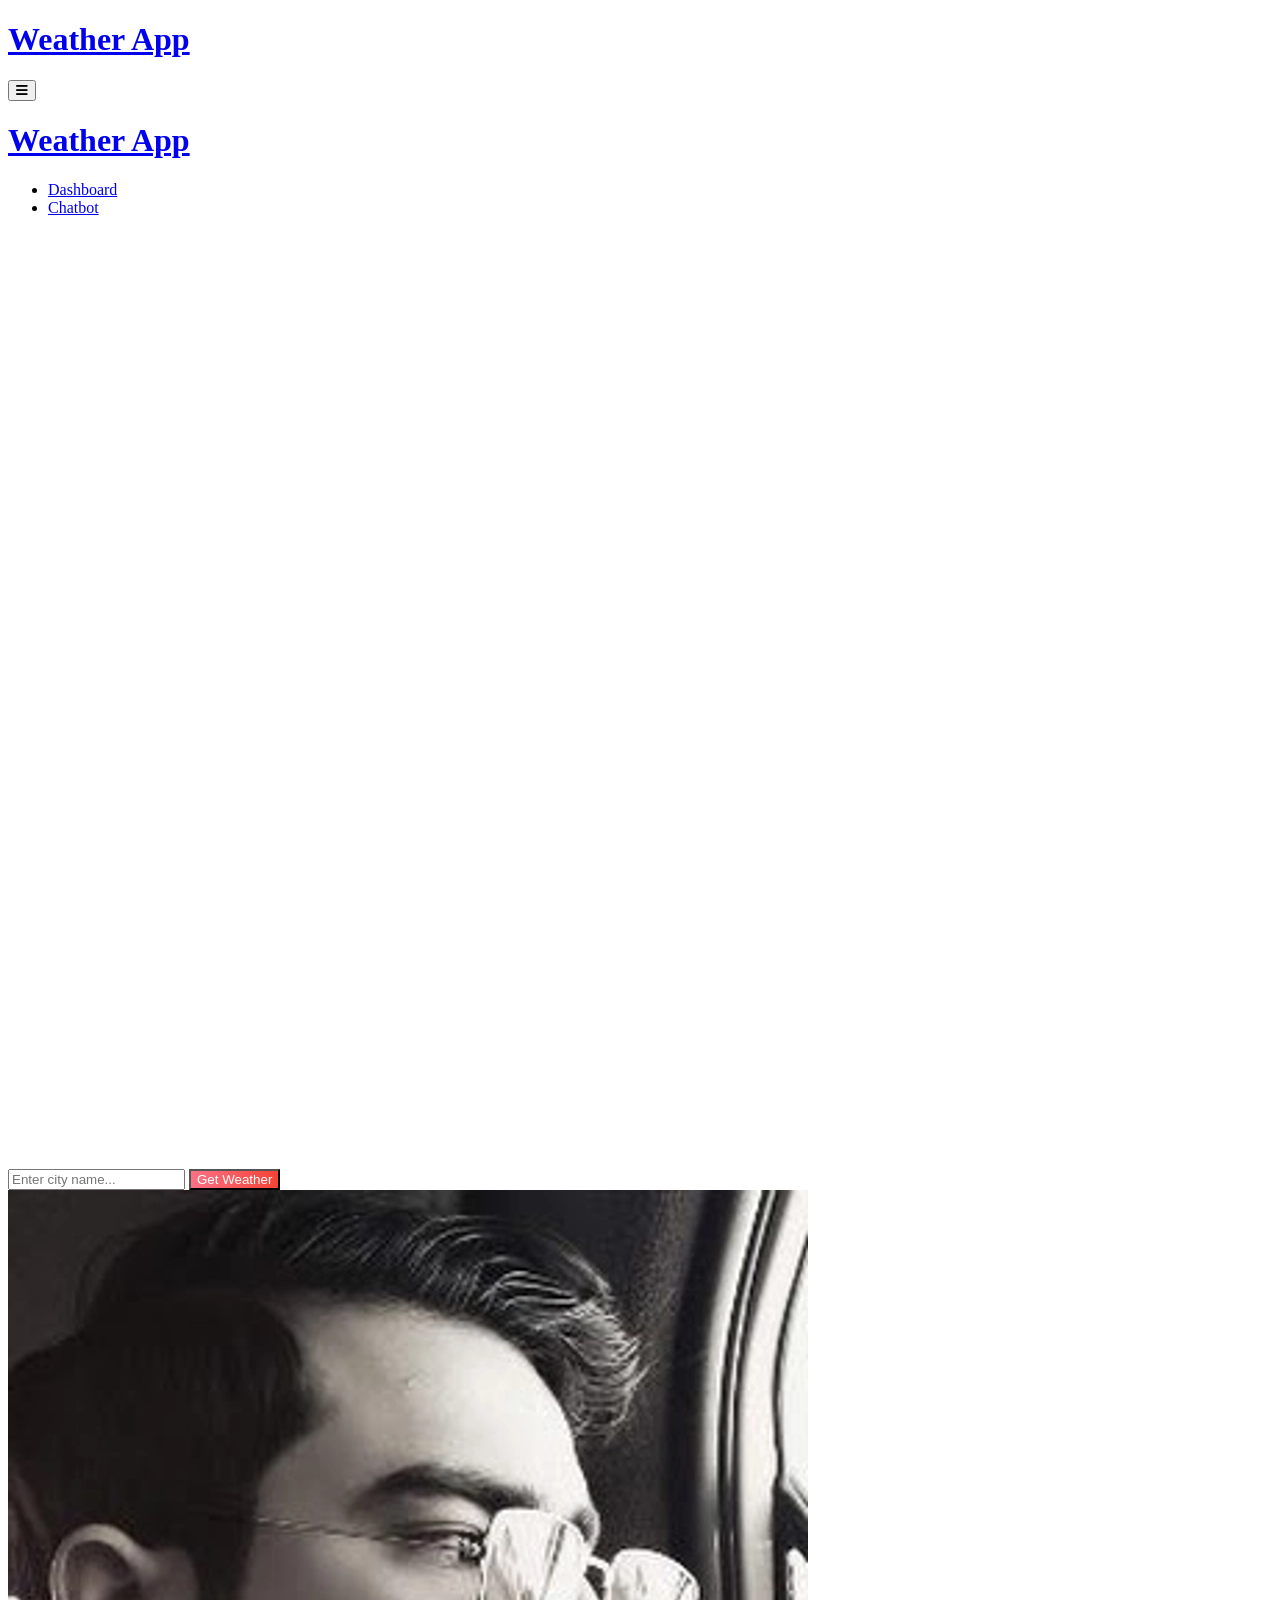
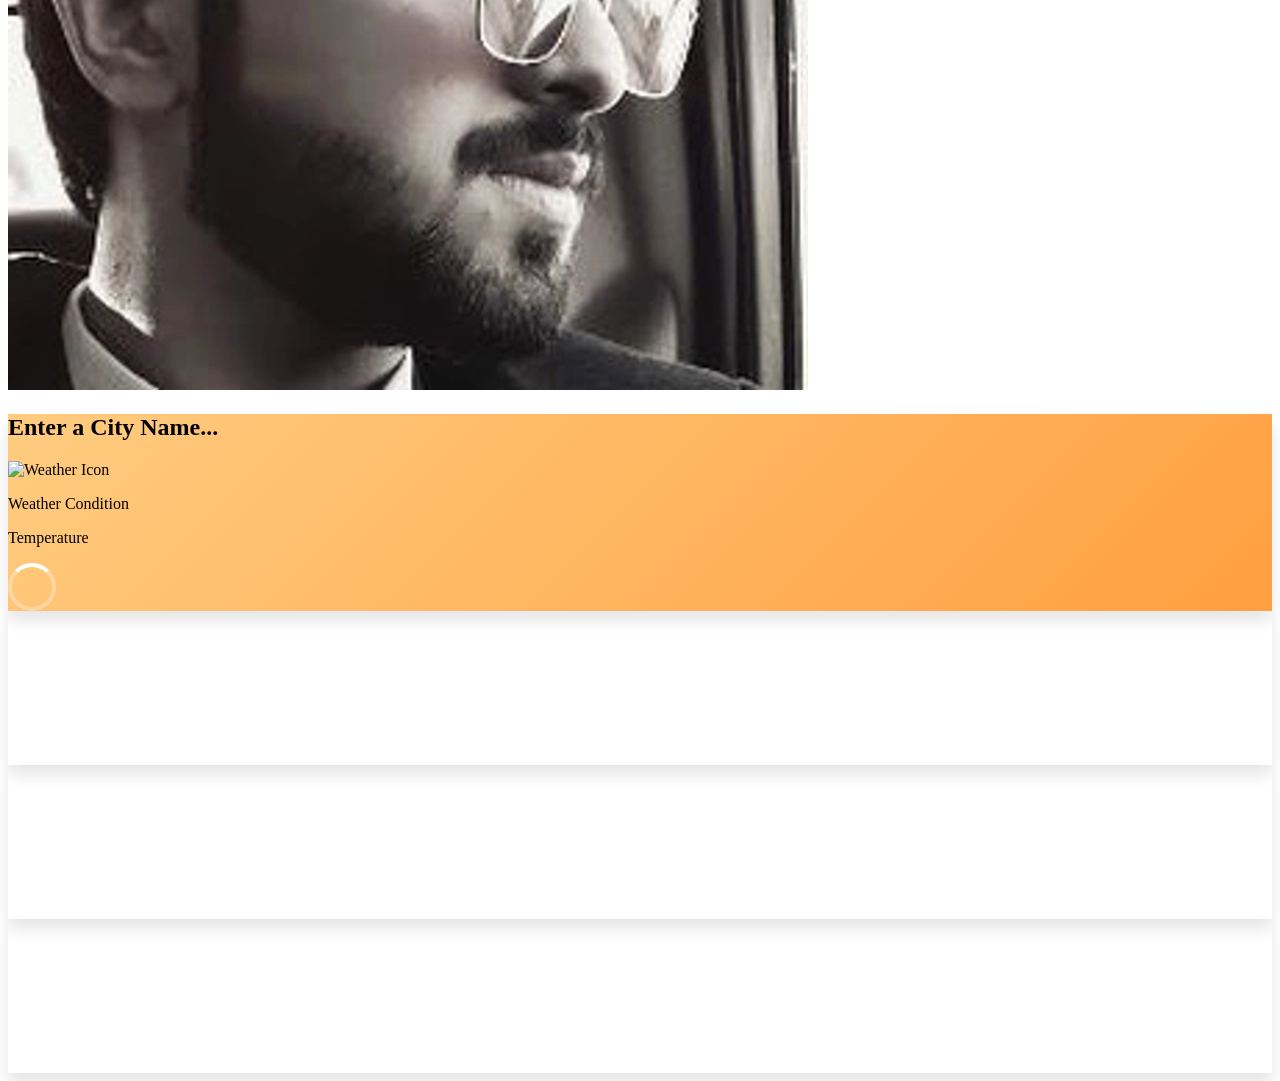
==== index.html @ 60665deb "Add weather chatbot functionality" ====
<!DOCTYPE html>
<html lang="en">

<head>
    <meta charset="UTF-8">
    <meta name="viewport" content="width=device-width, initial-scale=1.0">
    <title>Weather Dashboard</title>
    <script src="https://cdn.jsdelivr.net/npm/chart.js"></script>
    <link href="https://cdn.jsdelivr.net/npm/tailwindcss@2.2.19/dist/tailwind.min.css" rel="stylesheet">
    <link rel="stylesheet" href="https://cdnjs.cloudflare.com/ajax/libs/font-awesome/6.0.0-beta3/css/all.min.css">
    <style>
        /* Custom background gradient and other design elements */
        .weather-background {
            background: linear-gradient(135deg, rgba(255, 204, 128, 1) 0%, rgba(255, 159, 64, 1) 100%);
            background-size: cover;
            background-position: center;
            transition: background 0.5s ease;
        }

        .loading-spinner {
            border-top-color: transparent;
        }

        .loading {
            display: flex;
            justify-content: center;
            align-items: center;
            height: 100%;
        }

        /* Style buttons with a soft gradient */
        .btn-gradient {
            background: linear-gradient(90deg, rgba(251, 113, 133, 1) 0%, rgba(244, 67, 54, 1) 100%);
            color: white;
            transition: all 0.3s ease;
        }

        .btn-gradient:hover {
            background: linear-gradient(90deg, rgba(244, 67, 54, 1) 0%, rgba(229, 57, 53, 1) 100%);
        }

        /* Soft card shadow */
        .card-shadow {
            box-shadow: 0 10px 15px rgba(0, 0, 0, 0.1);
        }

        /* Add spinner for loading state */
        .spinner-border {
            border: 4px solid rgba(255, 255, 255, 0.3);
            border-radius: 50%;
            border-top: 4px solid #fff;
            width: 40px;
            height: 40px;
            animation: spin 1s linear infinite;
        }

        @keyframes spin {
            0% {
                transform: rotate(0deg);
            }

            100% {
                transform: rotate(360deg);
            }
        }

        /* Mobile Sidebar Styling */
        #sidebar {
            transition: transform 0.3s ease-in-out;
            transform: translateX(-100%); /* Hidden by default */
        }

        #sidebar.open {
            transform: translateX(0); /* Show the sidebar */
        }
    </style>
</head>

<body class="bg-gradient-to-r from-blue-50 to-indigo-100">
    <header class="flex justify-between items-center bg-gradient-to-b from-yellow-600 to-yellow-700 text-white p-4 md:hidden">
        <a href="index.html">
            <h1 class="text-3xl font-bold tracking-wide">Weather App</h1>
        </a>
        <button id="menu-toggle" class="text-white focus:outline-none">
            <i class="fas fa-bars text-2xl"></i>
        </button>
    </header>

    <div class="flex h-screen">
        <!-- Desktop Sidebar -->
        <div class="hidden md:flex md:flex-col md:w-64 bg-gradient-to-b from-yellow-600 to-yellow-700 text-white p-6">
            <a href="index.html">
                <h1 class="text-3xl font-bold tracking-wide">Weather App</h1>
            </a>
            <nav class="mt-10">
                <ul>
                    <li class="p-4 hover:bg-yellow-800 cursor-pointer transition-all rounded-md"><a href="index.html">Dashboard</a></li>
                    <li class="p-4 hover:bg-yellow-800 cursor-pointer transition-all rounded-md"><a href="chatbot.html">Chatbot</a></li>
                </ul>
            </nav>
        </div>

        <!-- Mobile Sidebar -->
        <div id="sidebar" class="fixed top-0 left-0 w-64 h-full bg-gradient-to-b from-yellow-600 to-yellow-700 text-white p-6 mobile-menu md:hidden">
            <button id="close-sidebar" class="text-white absolute top-4 right-4">
                <i class="fas fa-times text-xl"></i>
            </button>
            <!-- Profile Icon -->
            <div class="flex items-center mb-6">
                <img src="assets/avatar.webp" alt="Profile" class="rounded-full w-10 h-10 mr-3">
                <h3 class="text-xl font-bold">Weather App</h3>
            </div>

            <nav class="mt-10">
                <ul>
                    <li class="p-4 hover:bg-yellow-800 cursor-pointer transition-all rounded-md"><a href="index.html">Dashboard</a></li>
                    <li class="p-4 hover:bg-yellow-800 cursor-pointer transition-all rounded-md"><a href="chatbot.html">Chatbot</a></li>
                </ul>
            </nav>
        </div>

        <!-- Main Content -->
        <div class="flex-1 p-6 md:p-8">
            <!-- Search Bar -->
            <div class="flex flex-col md:flex-row justify-between items-center mb-6 space-y-4 md:space-y-0">
                <input id="cityInput" class="border p-3 w-full md:w-2/3 rounded-lg shadow-md focus:outline-none focus:ring-2 focus:ring-yellow-400" type="text" placeholder="Enter city name..." aria-label="City name input">
                <button id="searchBtn" class="btn-gradient p-3 rounded-lg shadow-md focus:outline-none focus:ring-2 focus:ring-yellow-400 w-full md:w-auto">Get Weather</button>
                <!-- Avatar Placeholder -->
                <div class="hidden sm:flex items-center">
                    <img src="assets/avatar.webp" alt="User Avatar" class="w-12 h-12 md:w-14 md:h-14 rounded-full border-2 border-yellow-400 shadow-sm cursor-pointer" title="User Profile">
                </div>
            </div>

             <!-- Weather Data Widget -->
             <div id="weatherWidget" class="bg-white shadow-lg rounded-lg p-6 mb-6 weather-background card-shadow">
                <h2 id="cityName" class="text-2xl font-bold mb-2 hidden text-gray-700">Enter a City Name...</h2>
                <img id="weatherIcon" src="" alt="Weather Icon" class="w-16 h-16 mb-2 hidden">
                <p id="weatherCondition" class="text-lg hidden text-gray-600">Weather Condition</p>
                <p id="temperature" class="text-xl font-bold hidden text-gray-800">Temperature</p>
                <!-- Loading Spinner -->
                <div id="loading" class="hidden text-center">
                    <div class="spinner-border"></div>
                </div>
            </div>

            <!-- Charts -->
            <div class="grid grid-cols-1 md:grid-cols-3 gap-6">
                <!-- Vertical Bar Chart -->
                <div class="bg-white shadow-lg rounded-lg p-6 card-shadow">
                    <canvas id="tempBarChart"></canvas>
                </div>

                <!-- Doughnut Chart -->
                <div class="bg-white shadow-lg rounded-lg p-6 card-shadow">
                    <canvas id="weatherDoughnutChart"></canvas>
                </div>

                <!-- Line Chart -->
                <div class="bg-white shadow-lg rounded-lg p-6 card-shadow">
                    <canvas id="tempLineChart"></canvas>
                </div>
            </div>
        </div>
    </div>

    <script src="weather-dashboard.js"></script>

    <!-- JavaScript to toggle mobile sidebar -->
    <script>
        const menuToggle = document.getElementById("menu-toggle");
        const sidebar = document.getElementById("sidebar");
        const closeSidebar = document.getElementById("close-sidebar");

        // Open sidebar on mobile
        menuToggle.addEventListener("click", () => {
            sidebar.classList.add("open");
        });

        // Close sidebar on mobile
        closeSidebar.addEventListener("click", () => {
            sidebar.classList.remove("open");
        });
    </script>
</body>

</html>
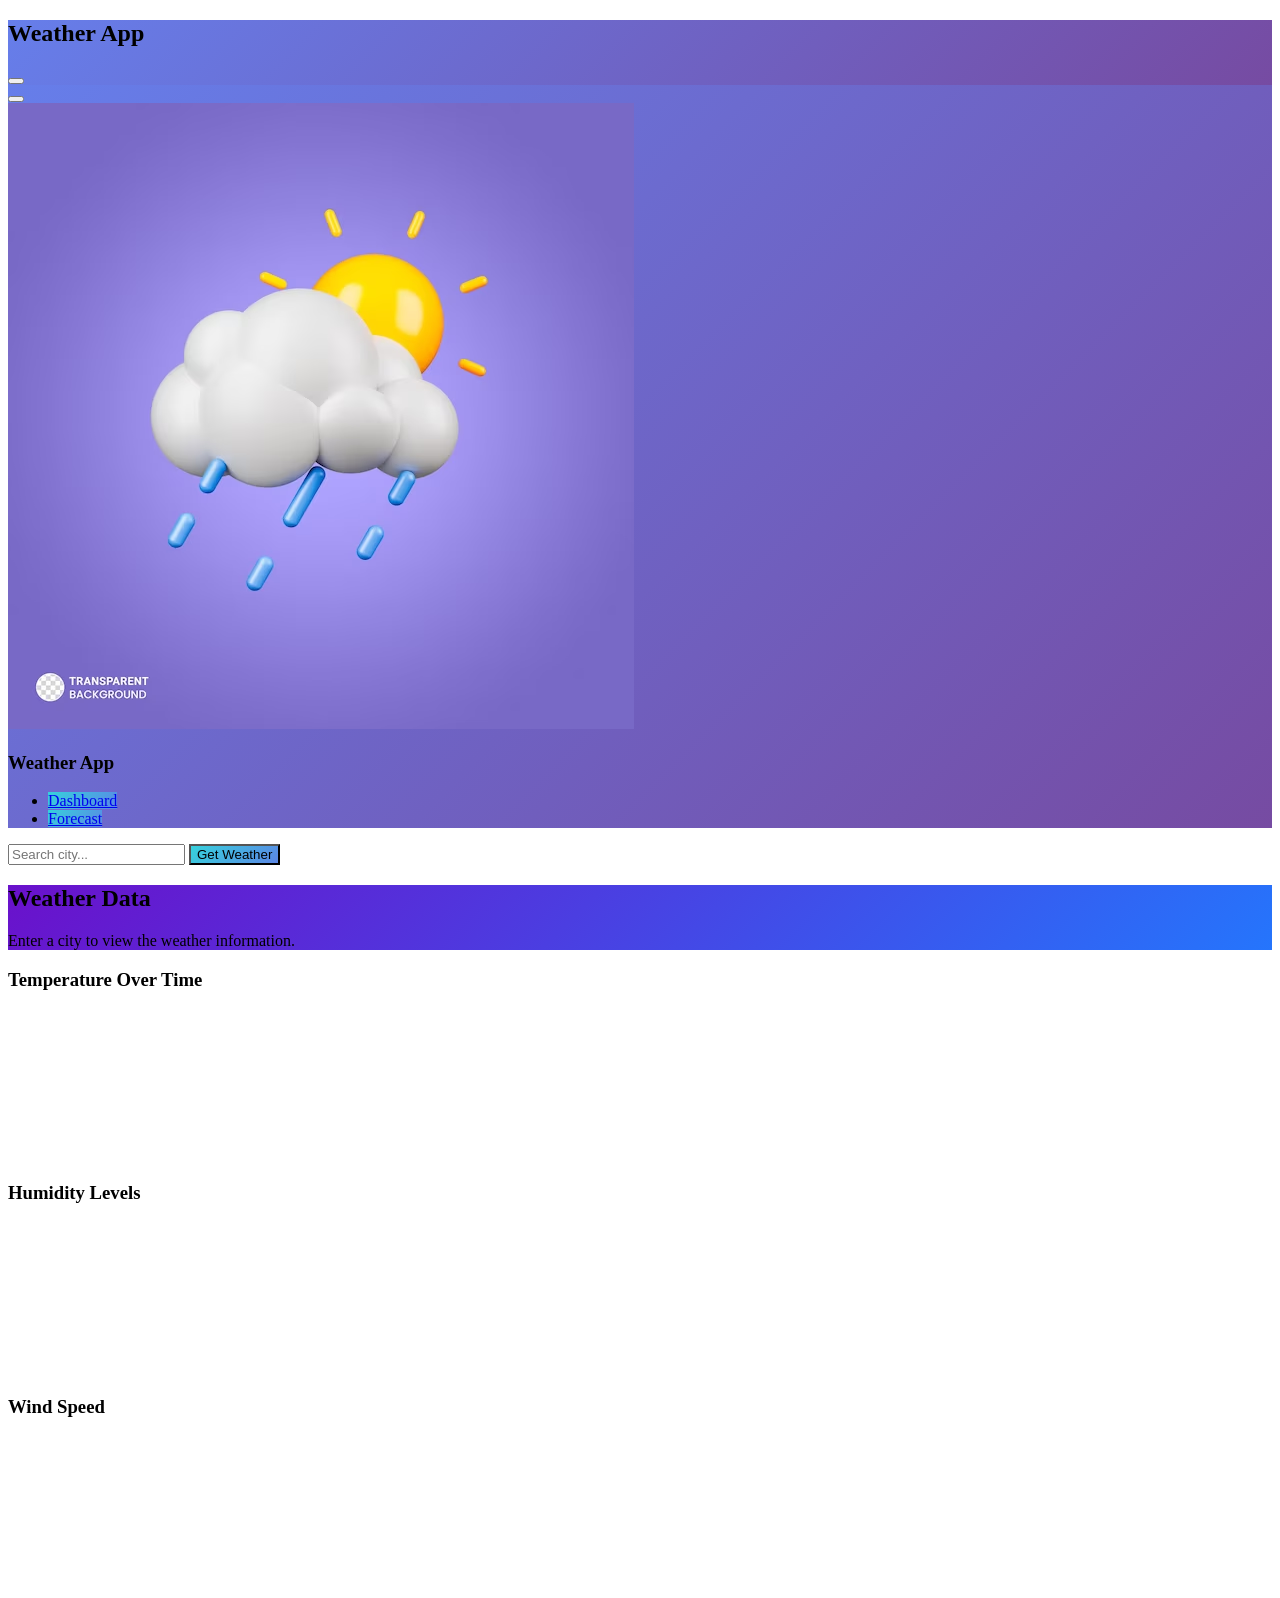
==== commit 3f80c14a: "Remove weather chatbot functionality and forecast.js file" ====
--- a/index.html
+++ b/index.html
@@ -2,168 +2,114 @@
 <html lang="en">
 
 <head>
-    <meta charset="UTF-8">
-    <meta name="viewport" content="width=device-width, initial-scale=1.0">
+    <meta charset="UTF-8" />
+    <meta name="viewport" content="width=device-width, initial-scale=1.0" />
     <title>Weather Dashboard</title>
     <script src="https://cdn.jsdelivr.net/npm/chart.js"></script>
-    <link href="https://cdn.jsdelivr.net/npm/tailwindcss@2.2.19/dist/tailwind.min.css" rel="stylesheet">
-    <link rel="stylesheet" href="https://cdnjs.cloudflare.com/ajax/libs/font-awesome/6.0.0-beta3/css/all.min.css">
+    <link href="https://cdn.jsdelivr.net/npm/tailwindcss@2.2.19/dist/tailwind.min.css" rel="stylesheet" />
     <style>
-        /* Custom background gradient and other design elements */
-        .weather-background {
-            background: linear-gradient(135deg, rgba(255, 204, 128, 1) 0%, rgba(255, 159, 64, 1) 100%);
-            background-size: cover;
-            background-position: center;
-            transition: background 0.5s ease;
+        /* Custom Gradient Backgrounds */
+        .bg-gradient-header {
+            background: linear-gradient(135deg, #667eea 0%, #764ba2 100%);
         }
 
-        .loading-spinner {
-            border-top-color: transparent;
+        .bg-gradient-card {
+            background: linear-gradient(135deg, #6a11cb 0%, #2575fc 100%);
         }
 
-        .loading {
-            display: flex;
-            justify-content: center;
-            align-items: center;
-            height: 100%;
-        }
-
-        /* Style buttons with a soft gradient */
-        .btn-gradient {
-            background: linear-gradient(90deg, rgba(251, 113, 133, 1) 0%, rgba(244, 67, 54, 1) 100%);
-            color: white;
-            transition: all 0.3s ease;
-        }
-
-        .btn-gradient:hover {
-            background: linear-gradient(90deg, rgba(244, 67, 54, 1) 0%, rgba(229, 57, 53, 1) 100%);
-        }
-
-        /* Soft card shadow */
-        .card-shadow {
-            box-shadow: 0 10px 15px rgba(0, 0, 0, 0.1);
-        }
-
-        /* Add spinner for loading state */
-        .spinner-border {
-            border: 4px solid rgba(255, 255, 255, 0.3);
-            border-radius: 50%;
-            border-top: 4px solid #fff;
-            width: 40px;
-            height: 40px;
-            animation: spin 1s linear infinite;
-        }
-
-        @keyframes spin {
-            0% {
-                transform: rotate(0deg);
-            }
-
-            100% {
-                transform: rotate(360deg);
-            }
+        .bg-gradient-btn {
+            background: linear-gradient(135deg, #36d1dc 0%, #5b86e5 100%);
         }
 
         /* Mobile Sidebar Styling */
         #sidebar {
             transition: transform 0.3s ease-in-out;
-            transform: translateX(-100%); /* Hidden by default */
+            transform: translateX(-100%); /* Hidden by default for mobile */
         }
 
         #sidebar.open {
             transform: translateX(0); /* Show the sidebar */
         }
+
+        @media (min-width: 768px) {
+            #sidebar {
+                transform: none; /* Ensure sidebar is visible on desktop */
+            }
+        }
     </style>
 </head>
 
-<body class="bg-gradient-to-r from-blue-50 to-indigo-100">
-    <header class="flex justify-between items-center bg-gradient-to-b from-yellow-600 to-yellow-700 text-white p-4 md:hidden">
-        <a href="index.html">
-            <h1 class="text-3xl font-bold tracking-wide">Weather App</h1>
-        </a>
+<body class="bg-gray-100">
+    <!-- Mobile Hamburger Menu -->
+    <header class="flex justify-between items-center bg-gradient-header text-white p-4 md:hidden">
+        <h2 class="text-2xl font-bold">Weather App</h2>
         <button id="menu-toggle" class="text-white focus:outline-none">
             <i class="fas fa-bars text-2xl"></i>
         </button>
     </header>
 
-    <div class="flex h-screen">
-        <!-- Desktop Sidebar -->
-        <div class="hidden md:flex md:flex-col md:w-64 bg-gradient-to-b from-yellow-600 to-yellow-700 text-white p-6">
-            <a href="index.html">
-                <h1 class="text-3xl font-bold tracking-wide">Weather App</h1>
-            </a>
-            <nav class="mt-10">
-                <ul>
-                    <li class="p-4 hover:bg-yellow-800 cursor-pointer transition-all rounded-md"><a href="index.html">Dashboard</a></li>
-                    <li class="p-4 hover:bg-yellow-800 cursor-pointer transition-all rounded-md"><a href="chatbot.html">Chatbot</a></li>
-                </ul>
-            </nav>
-        </div>
-
-        <!-- Mobile Sidebar -->
-        <div id="sidebar" class="fixed top-0 left-0 w-64 h-full bg-gradient-to-b from-yellow-600 to-yellow-700 text-white p-6 mobile-menu md:hidden">
-            <button id="close-sidebar" class="text-white absolute top-4 right-4">
+    <div class="flex flex-col md:flex-row h-screen">
+        <!-- Sidebar -->
+        <div id="sidebar" class="fixed top-0 left-0 w-64 h-full bg-gradient-header text-white p-4 mobile-menu md:relative md:translate-x-0">
+            <button id="close-sidebar" class="text-white absolute top-4 right-4 md:hidden">
                 <i class="fas fa-times text-xl"></i>
             </button>
             <!-- Profile Icon -->
             <div class="flex items-center mb-6">
-                <img src="assets/avatar.webp" alt="Profile" class="rounded-full w-10 h-10 mr-3">
+                <img src="assets/image.png" alt="Profile" class="rounded-full w-10 h-10 mr-3" />
                 <h3 class="text-xl font-bold">Weather App</h3>
             </div>
 
-            <nav class="mt-10">
-                <ul>
-                    <li class="p-4 hover:bg-yellow-800 cursor-pointer transition-all rounded-md"><a href="index.html">Dashboard</a></li>
-                    <li class="p-4 hover:bg-yellow-800 cursor-pointer transition-all rounded-md"><a href="chatbot.html">Chatbot</a></li>
+            <nav>
+                <ul class="space-y-4">
+                    <li>
+                        <a href="index.html" class="block p-3 bg-gradient-btn rounded text-center text-white font-semibold hover:bg-blue-600 transition">Dashboard</a>
+                    </li>
+                    <li>
+                        <a href="forecast.html" class="block p-3 bg-gradient-btn rounded text-center text-white font-semibold hover:bg-blue-600 transition">Forecast</a>
+                    </li>
                 </ul>
             </nav>
         </div>
 
         <!-- Main Content -->
-        <div class="flex-1 p-6 md:p-8">
-            <!-- Search Bar -->
-            <div class="flex flex-col md:flex-row justify-between items-center mb-6 space-y-4 md:space-y-0">
-                <input id="cityInput" class="border p-3 w-full md:w-2/3 rounded-lg shadow-md focus:outline-none focus:ring-2 focus:ring-yellow-400" type="text" placeholder="Enter city name..." aria-label="City name input">
-                <button id="searchBtn" class="btn-gradient p-3 rounded-lg shadow-md focus:outline-none focus:ring-2 focus:ring-yellow-400 w-full md:w-auto">Get Weather</button>
-                <!-- Avatar Placeholder -->
-                <div class="hidden sm:flex items-center">
-                    <img src="assets/avatar.webp" alt="User Avatar" class="w-12 h-12 md:w-14 md:h-14 rounded-full border-2 border-yellow-400 shadow-sm cursor-pointer" title="User Profile">
-                </div>
+        <div class="w-full md:w-4/5 p-4 md:p-8 bg-gradient-to-r from-gray-100 to-gray-200">
+            <div class="flex flex-col md:flex-row justify-between items-center mb-8">
+                <!-- Search Bar -->
+                <input id="city-input" type="text" placeholder="Search city..." class="p-4 border border-gray-300 rounded-lg w-full md:w-2/3 focus:outline-none focus:ring-2 focus:ring-blue-400 shadow-sm mb-4 md:mb-0" />
+                <button id="get-weather-btn" class="p-4 ml-0 md:ml-4 bg-gradient-btn text-white rounded-lg shadow-lg hover:bg-blue-500 transition w-full md:w-auto">Get Weather</button>
             </div>
 
-             <!-- Weather Data Widget -->
-             <div id="weatherWidget" class="bg-white shadow-lg rounded-lg p-6 mb-6 weather-background card-shadow">
-                <h2 id="cityName" class="text-2xl font-bold mb-2 hidden text-gray-700">Enter a City Name...</h2>
-                <img id="weatherIcon" src="" alt="Weather Icon" class="w-16 h-16 mb-2 hidden">
-                <p id="weatherCondition" class="text-lg hidden text-gray-600">Weather Condition</p>
-                <p id="temperature" class="text-xl font-bold hidden text-gray-800">Temperature</p>
-                <!-- Loading Spinner -->
-                <div id="loading" class="hidden text-center">
-                    <div class="spinner-border"></div>
+            <!-- Weather Widget -->
+            <div id="weather-widget" class="p-6 rounded-lg mb-8 bg-gradient-card text-white shadow-xl">
+                <h2 class="text-2xl font-bold mb-4">Weather Data</h2>
+                <div id="weather-data" class="text-lg">
+                    <p>Enter a city to view the weather information.</p>
                 </div>
+                <img id="weather-icon" class="mt-6" alt="Weather Icon" src="" style="display: none" />
             </div>
 
-            <!-- Charts -->
-            <div class="grid grid-cols-1 md:grid-cols-3 gap-6">
-                <!-- Vertical Bar Chart -->
-                <div class="bg-white shadow-lg rounded-lg p-6 card-shadow">
-                    <canvas id="tempBarChart"></canvas>
+            <!-- Charts Section -->
+            <div class="grid grid-cols-1 sm:grid-cols-2 lg:grid-cols-3 gap-6">
+                <div class="chart-container bg-white p-6 rounded-lg shadow-lg">
+                    <h3 class="text-xl font-semibold mb-4">Temperature Over Time</h3>
+                    <canvas id="barChart"></canvas>
                 </div>
-
-                <!-- Doughnut Chart -->
-                <div class="bg-white shadow-lg rounded-lg p-6 card-shadow">
-                    <canvas id="weatherDoughnutChart"></canvas>
+                <div class="chart-container bg-white p-6 rounded-lg shadow-lg">
+                    <h3 class="text-xl font-semibold mb-4">Humidity Levels</h3>
+                    <canvas id="doughnutChart"></canvas>
                 </div>
-
-                <!-- Line Chart -->
-                <div class="bg-white shadow-lg rounded-lg p-6 card-shadow">
-                    <canvas id="tempLineChart"></canvas>
+                <div class="chart-container bg-white p-6 rounded-lg shadow-lg">
+                    <h3 class="text-xl font-semibold mb-4">Wind Speed</h3>
+                    <canvas id="lineChart"></canvas>
                 </div>
             </div>
         </div>
     </div>
 
-    <script src="weather-dashboard.js"></script>
+    <!-- Link to External JavaScript File -->
+    <script src="https://cdnjs.cloudflare.com/ajax/libs/font-awesome/6.0.0-beta3/js/all.min.js"></script>
+    <script src="dashboard.js"></script>
 
     <!-- JavaScript to toggle mobile sidebar -->
     <script>
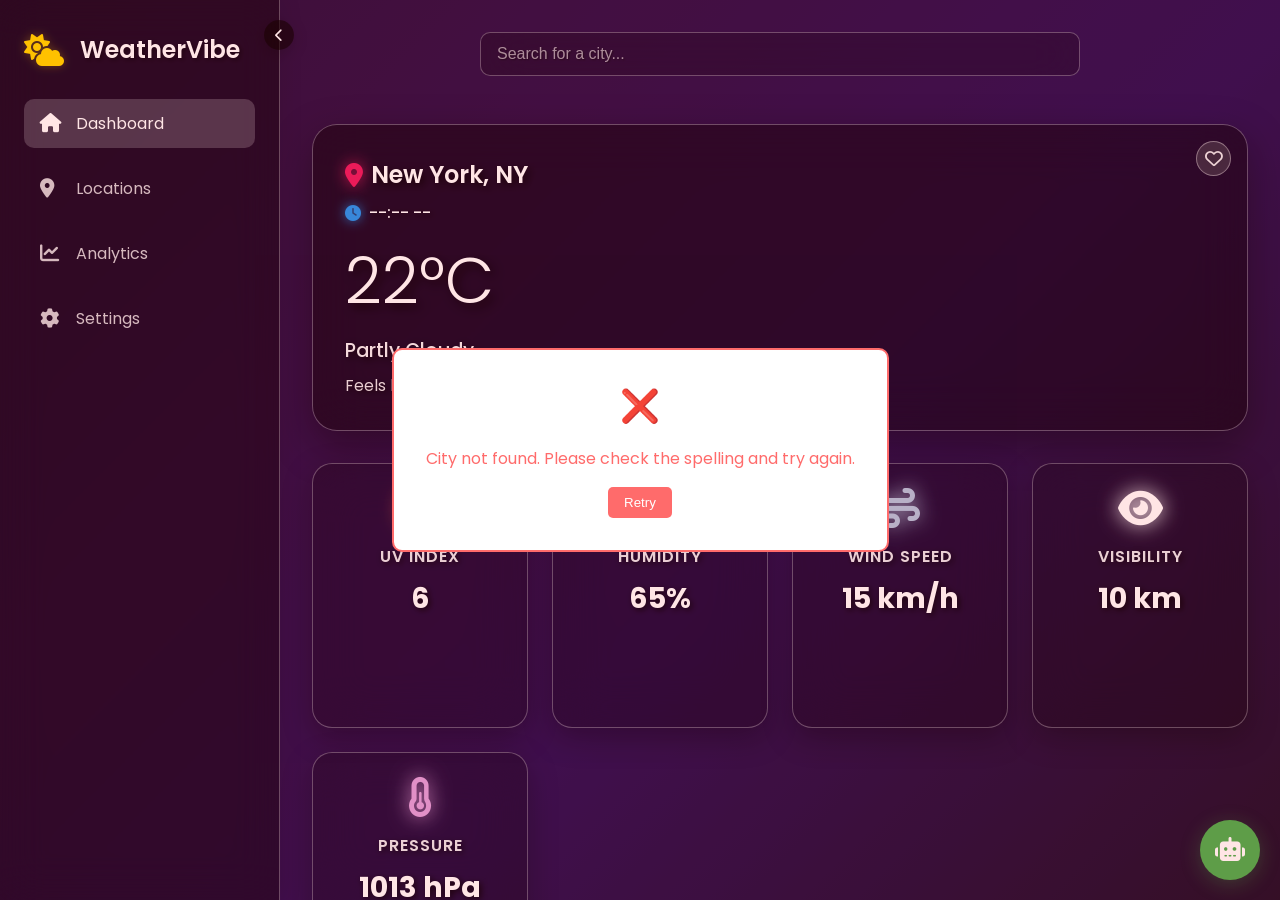
==== commit a72f617b: "Implement code changes to enhance functionality and improve performance" ====
--- a/index.html
+++ b/index.html
@@ -1,132 +1,718 @@
 <!DOCTYPE html>
 <html lang="en">
-
-<head>
+  <head>
     <meta charset="UTF-8" />
     <meta name="viewport" content="width=device-width, initial-scale=1.0" />
-    <title>Weather Dashboard</title>
+    <title>WeatherVibe - Beautiful Weather Dashboard</title>
+    <link rel="stylesheet" href="styles.css" />
+    <link
+      rel="stylesheet"
+      href="https://cdnjs.cloudflare.com/ajax/libs/font-awesome/6.4.0/css/all.min.css"
+    />
+    <link
+      href="https://fonts.googleapis.com/css2?family=Poppins:wght@300;400;500;600;700&display=swap"
+      rel="stylesheet"
+    />
+    <link
+      rel="stylesheet"
+      href="https://unpkg.com/leaflet@1.9.4/dist/leaflet.css"
+    />
+    <script src="https://unpkg.com/leaflet@1.9.4/dist/leaflet.js"></script>
     <script src="https://cdn.jsdelivr.net/npm/chart.js"></script>
-    <link href="https://cdn.jsdelivr.net/npm/tailwindcss@2.2.19/dist/tailwind.min.css" rel="stylesheet" />
-    <style>
-        /* Custom Gradient Backgrounds */
-        .bg-gradient-header {
-            background: linear-gradient(135deg, #667eea 0%, #764ba2 100%);
-        }
-
-        .bg-gradient-card {
-            background: linear-gradient(135deg, #6a11cb 0%, #2575fc 100%);
-        }
-
-        .bg-gradient-btn {
-            background: linear-gradient(135deg, #36d1dc 0%, #5b86e5 100%);
-        }
-
-        /* Mobile Sidebar Styling */
-        #sidebar {
-            transition: transform 0.3s ease-in-out;
-            transform: translateX(-100%); /* Hidden by default for mobile */
-        }
-
-        #sidebar.open {
-            transform: translateX(0); /* Show the sidebar */
-        }
-
-        @media (min-width: 768px) {
-            #sidebar {
-                transform: none; /* Ensure sidebar is visible on desktop */
-            }
-        }
-    </style>
-</head>
-
-<body class="bg-gray-100">
+    <script src="https://unpkg.com/axios/dist/axios.min.js"></script>
+    <script src="https://unpkg.com/@lottiefiles/lottie-player@latest/dist/lottie-player.js"></script>
+  </head>
+  <body>
+    <div id="weather-background"></div>
+    
     <!-- Mobile Hamburger Menu -->
-    <header class="flex justify-between items-center bg-gradient-header text-white p-4 md:hidden">
-        <h2 class="text-2xl font-bold">Weather App</h2>
-        <button id="menu-toggle" class="text-white focus:outline-none">
-            <i class="fas fa-bars text-2xl"></i>
+    <button class="mobile-menu-toggle" onclick="toggleMobileSidebar()">
+      <span></span>
+      <span></span>
+      <span></span>
+    </button>
+    
+    <!-- Mobile Overlay -->
+    <div class="mobile-overlay" onclick="toggleMobileSidebar()"></div>
+    
+    <div class="container">
+      <!-- Sidebar -->
+      <div class="sidebar" id="sidebar">
+        <button class="sidebar-toggle" onclick="toggleSidebar()">
+          <i class="fas fa-chevron-left"></i>
         </button>
-    </header>
-
-    <div class="flex flex-col md:flex-row h-screen">
-        <!-- Sidebar -->
-        <div id="sidebar" class="fixed top-0 left-0 w-64 h-full bg-gradient-header text-white p-4 mobile-menu md:relative md:translate-x-0">
-            <button id="close-sidebar" class="text-white absolute top-4 right-4 md:hidden">
-                <i class="fas fa-times text-xl"></i>
+
+        <div class="app-logo">
+          <i class="fas fa-cloud-sun"></i>
+          <h1>WeatherVibe</h1>
+        </div>
+
+        <nav>
+          <ul class="nav-menu">
+            <li class="nav-item">
+              <a href="#" class="nav-link active" data-page="dashboard">
+                <i class="fas fa-home"></i>
+                <span>Dashboard</span>
+              </a>
+            </li>
+            <li class="nav-item">
+              <a href="#" class="nav-link" data-page="locations">
+                <i class="fas fa-map-marker-alt"></i>
+                <span>Locations</span>
+              </a>
+            </li>
+            <li class="nav-item">
+              <a href="#" class="nav-link" data-page="analytics">
+                <i class="fas fa-chart-line"></i>
+                <span>Analytics</span>
+              </a>
+            </li>
+            <li class="nav-item">
+              <a href="#" class="nav-link" data-page="settings">
+                <i class="fas fa-cog"></i>
+                <span>Settings</span>
+              </a>
+            </li>
+          </ul>
+        </nav>
+      </div>
+
+      <!-- Main Content -->
+      <div class="main-content">
+        <!-- Dashboard Content -->
+        <div id="dashboard-content" class="page-content">
+          <!-- Search Bar -->
+          <div class="search-container">
+            <div class="search-wrapper">
+              <input
+                type="text"
+                class="search-input"
+                id="city-search"
+                placeholder="Search for a city..."
+                autocomplete="on"
+              />
+            </div>
+          </div>
+
+          <!-- Current Weather -->
+          <div class="current-weather fade-in" id="current-weather">
+            <div class="weather-background" id="weather-background"></div>
+            <div class="weather-content">
+              <div class="weather-info">
+                <div class="location">
+                  <i class="fas fa-map-marker-alt"></i>
+                  <span id="current-location">New York, NY</span>
+                </div>
+                <button
+                  class="favorite-btn"
+                  id="favorite-btn"
+                  onclick="toggleCurrentFavorite()"
+                  title="Add to favorites"
+                  style="position: absolute; top: 1rem; right: 1rem; z-index: 3;"
+                >
+                  <i class="far fa-heart" id="favorite-icon"></i>
+                </button>
+                <div class="local-time">
+                  <i class="fas fa-clock"></i>
+                  <span id="local-time">--:-- --</span>
+                </div>
+                <div class="temperature" id="current-temp">22°C</div>
+                <div class="weather-description" id="weather-description">
+                  Partly Cloudy
+                </div>
+                <div class="feels-like-container">
+                  Feels like <span id="feels-like">--°C</span>
+                </div>
+              </div>
+              <div class="weather-animation">
+                <lottie-player
+                  id="weather-animation"
+                  src=""
+                  background="transparent"
+                  speed="1"
+                  style="width: 150px; height: 150px;"
+                  loop
+                  autoplay>
+                </lottie-player>
+                <!-- Fallback static icon -->
+                <img
+                  id="current-weather-icon"
+                  src="https://openweathermap.org/img/wn/01d@2x.png"
+                  alt="Weather icon"
+                  style="width: 150px; height: 150px; display: none;"
+                />
+              </div>
+            </div>
+          </div>
+
+          <!-- Weather Details Grid -->
+          <div class="weather-details fade-in">
+            <div class="detail-card">
+              <i class="fas fa-sun uv"></i>
+              <h3>UV Index</h3>
+              <div class="value" id="uvIndex">6</div>
+              <canvas id="uv-chart" class="mini-chart"></canvas>
+            </div>
+            <div class="detail-card">
+              <i class="fas fa-tint humidity"></i>
+              <h3>Humidity</h3>
+              <div class="value" id="humidity">65%</div>
+              <canvas id="humidity-chart" class="mini-chart"></canvas>
+            </div>
+            <div class="detail-card">
+              <i class="fas fa-wind wind"></i>
+              <h3>Wind Speed</h3>
+              <div class="value" id="wind-speed">15 km/h</div>
+              <canvas id="wind-chart" class="mini-chart"></canvas>
+            </div>
+            <div class="detail-card">
+              <i class="fas fa-eye"></i>
+              <h3>Visibility</h3>
+              <div class="value" id="visibility">10 km</div>
+              <canvas id="visibility-chart" class="mini-chart"></canvas>
+            </div>
+            <div class="detail-card">
+              <i class="fas fa-thermometer-half pressure"></i>
+              <h3>Pressure</h3>
+              <div class="value" id="pressure">1013 hPa</div>
+              <canvas id="pressure-chart" class="mini-chart"></canvas>
+            </div>
+          </div>
+          
+          
+          
+          <!-- Additional Features Section -->
+          <div id="additional-features" class="fade-in">
+            <!-- Air Quality Section -->
+            <div class="favorites-section" style="margin-bottom: 2rem">
+              <div class="favorites-header">
+                <h2 class="favorites-title">Air Quality</h2>
+              </div>
+              <div
+                id="air-quality"
+                style="
+                  display: grid;
+                  grid-template-columns: repeat(auto-fit, minmax(150px, 1fr));
+                  gap: 1rem;
+                "
+              >
+                <div class="detail-card">
+                  <h3>AQI</h3>
+                  <div class="aqi-value value">--</div>
+                  <div
+                    class="aqi-status"
+                    style="font-size: 0.8rem; margin-top: 0.5rem"
+                  >
+                    --
+                  </div>
+                </div>
+                <div class="detail-card">
+                  <h3>PM2.5</h3>
+                  <div class="value" id="pm25">-- μg/m³</div>
+                </div>
+                <div class="detail-card">
+                  <h3>PM10</h3>
+                  <div class="value" id="pm10">-- μg/m³</div>
+                </div>
+                <div class="detail-card">
+                  <h3>O3</h3>
+                  <div class="value" id="o3">-- μg/m³</div>
+                </div>
+              </div>
+            </div>
+          </div>
+
+          <!-- Quick Map Widget -->
+          <div class="quick-map-section fade-in" style="margin-bottom: 2rem;">
+            <div class="favorites-header">
+              <h2 class="favorites-title">Quick Location Picker</h2>
+              <div style="display: flex; align-items: center; gap: 1rem;">
+                <p style="color: white; font-size: 0.9rem; margin: 0; text-shadow: 2px 2px 6px rgba(0, 0, 0, 0.8);">
+                  Click anywhere on the map to get weather for that location
+                </p>
+                <button onclick="weatherDashboard.initializeQuickMap()" 
+                        style="background: rgba(255,255,255,0.1); border: 1px solid rgba(255,255,255,0.3); color: white; padding: 0.3rem 0.6rem; border-radius: 5px; font-size: 0.8rem; cursor: pointer;"
+                        title="Reload map if not showing">
+                  🔄 Reload Map
+                </button>
+              </div>
+            </div>
+            <div class="quick-map-container">
+              <div id="quickMap" style="height: 300px; border-radius: 15px; overflow: hidden;"></div>
+            </div>
+          </div>
+          
+          <!-- Forecast Section -->
+          <div class="forecast-section fade-in">
+            <div class="forecast-header">
+              <h2 class="forecast-title">Weather Forecast</h2>
+              <div class="forecast-tabs">
+                <button
+                  class="forecast-tab active"
+                  id="daily-btn"
+                  onclick="switchForecast('daily')"
+                >
+                  10 Days
+                </button>
+                <button
+                  class="forecast-tab"
+                  id="hourly-btn"
+                  onclick="switchForecast('hourly')"
+                >
+                  24 Hours
+                </button>
+              </div>
+            </div>
+
+            <!-- Daily Forecast Container -->
+            <div id="daily-forecast-container" class="forecast-container">
+              <button class="forecast-nav-btn left" id="forecast-prev">
+                <i class="fas fa-chevron-left"></i>
+              </button>
+              <div class="forecast-scroll" id="daily-forecast">
+                <!-- Daily forecast will be populated by JavaScript -->
+              </div>
+              <button class="forecast-nav-btn right" id="forecast-next">
+                <i class="fas fa-chevron-right"></i>
+              </button>
+            </div>
+
+            <!-- Hourly Forecast Container -->
+            <div
+              id="hourly-forecast-container"
+              class="forecast-container hidden"
+            >
+              <button class="forecast-nav-btn left" id="hourly-forecast-prev">
+                <i class="fas fa-chevron-left"></i>
+              </button>
+              <div class="forecast-scroll" id="hourly-forecast">
+                <!-- Hourly forecast will be populated by JavaScript -->
+              </div>
+              <button class="forecast-nav-btn right" id="hourly-forecast-next">
+                <i class="fas fa-chevron-right"></i>
+              </button>
+            </div>
+          </div>
+
+          <!-- Map Section -->
+          <div
+            class="map-section fade-in"
+            id="mapSection"
+            style="display: none"
+          >
+            <div class="map-header">
+              <h2 class="map-title">Interactive Weather Map</h2>
+              <button class="close-map" onclick="toggleMap()">
+                <i class="fas fa-times"></i>
+              </button>
+            </div>
+            <div class="map-container">
+              <div id="weatherMap"></div>
+            </div>
+          </div>
+
+          <!-- Loading and Error States -->
+          <div
+            id="loading"
+            style="
+              display: none;
+              position: fixed;
+              top: 0;
+              left: 0;
+              width: 100%;
+              height: 100%;
+              background: rgba(0, 0, 0, 0.5);
+              z-index: 9999;
+              justify-content: center;
+              align-items: center;
+            "
+          >
+            <div
+              style="
+                background: white;
+                padding: 2rem;
+                border-radius: 10px;
+                text-align: center;
+              "
+            >
+              <div style="margin-bottom: 1rem; font-size: 2rem">⏳</div>
+              <div>Loading weather data...</div>
+            </div>
+          </div>
+
+          <div
+            id="error-section"
+            style="
+              display: none;
+              position: fixed;
+              top: 0;
+              left: 0;
+              width: 100%;
+              height: 100%;
+              background: rgba(255, 0, 0, 0.1);
+              z-index: 9998;
+              justify-content: center;
+              align-items: center;
+            "
+          >
+            <div
+              style="
+                background: white;
+                padding: 2rem;
+                border-radius: 10px;
+                text-align: center;
+                border: 2px solid #ff6b6b;
+              "
+            >
+              <div style="margin-bottom: 1rem; font-size: 2rem; color: #ff6b6b">
+                ❌
+              </div>
+              <div
+                id="error-message"
+                style="color: #ff6b6b; margin-bottom: 1rem"
+              >
+                An error occurred
+              </div>
+              <button
+                id="retry-btn"
+                onclick="document.getElementById('error-section').style.display = 'none'"
+                style="
+                  background: #ff6b6b;
+                  color: white;
+                  border: none;
+                  padding: 0.5rem 1rem;
+                  border-radius: 5px;
+                  cursor: pointer;
+                "
+              >
+                Retry
+              </button>
+            </div>
+          </div>
+        </div>
+
+        <!-- Analytics Content -->
+        <div id="analytics-content" class="page-content hidden">
+          <div class="analytics-header">
+            <h1 style="color: white; margin-bottom: 2rem">Weather Analytics</h1>
+          </div>
+
+          <!-- Main Charts Section -->
+          <div class="charts-section fade-in">
+            <div class="charts-header">
+              <h2 class="charts-title">Temperature Trends</h2>
+            </div>
+            <div class="chart-container">
+              <canvas id="temperatureChart"></canvas>
+            </div>
+          </div>
+
+          <!-- Secondary Charts Grid -->
+          <div
+            style="
+              display: grid;
+              grid-template-columns: repeat(auto-fit, minmax(400px, 1fr));
+              gap: 2rem;
+              margin-bottom: 2rem;
+            "
+          >
+            <!-- Humidity Chart -->
+            <div class="charts-section fade-in">
+              <div class="charts-header">
+                <h2 class="charts-title">Humidity Analysis</h2>
+              </div>
+              <div class="chart-container" style="height: 300px">
+                <canvas id="humidityChart"></canvas>
+              </div>
+            </div>
+
+            <!-- Pressure Chart -->
+            <div class="charts-section fade-in">
+              <div class="charts-header">
+                <h2 class="charts-title">Pressure Trends</h2>
+              </div>
+              <div class="chart-container" style="height: 300px">
+                <canvas id="pressureChart"></canvas>
+              </div>
+            </div>
+          </div>
+
+          <!-- Wind and Weather Conditions -->
+          <div
+            style="
+              display: grid;
+              grid-template-columns: repeat(auto-fit, minmax(400px, 1fr));
+              gap: 2rem;
+            "
+          >
+            <!-- Wind Analysis -->
+            <div class="charts-section fade-in">
+              <div class="charts-header">
+                <h2 class="charts-title">Wind Analysis</h2>
+              </div>
+              <div class="chart-container" style="height: 300px">
+                <canvas id="windChart"></canvas>
+              </div>
+            </div>
+
+            <!-- UV Index & Visibility -->
+            <div class="charts-section fade-in">
+              <div class="charts-header">
+                <h2 class="charts-title">UV Index & Visibility</h2>
+              </div>
+              <div class="chart-container" style="height: 300px">
+                <canvas id="uvVisibilityChart"></canvas>
+              </div>
+            </div>
+          </div>
+        </div>
+
+        <!-- Locations Content -->
+        <div id="locations-content" class="page-content hidden">
+          <div class="locations-header">
+            <h1 style="color: white; margin-bottom: 2rem">Favorite Locations</h1>
+            <button class="add-location-btn" id="add-location-btn">
+              <i class="fas fa-plus"></i>
+              <span>Add Location</span>
             </button>
-            <!-- Profile Icon -->
-            <div class="flex items-center mb-6">
-                <img src="assets/image.png" alt="Profile" class="rounded-full w-10 h-10 mr-3" />
-                <h3 class="text-xl font-bold">Weather App</h3>
-            </div>
-
-            <nav>
-                <ul class="space-y-4">
-                    <li>
-                        <a href="index.html" class="block p-3 bg-gradient-btn rounded text-center text-white font-semibold hover:bg-blue-600 transition">Dashboard</a>
-                    </li>
-                    <li>
-                        <a href="forecast.html" class="block p-3 bg-gradient-btn rounded text-center text-white font-semibold hover:bg-blue-600 transition">Forecast</a>
-                    </li>
-                </ul>
-            </nav>
-        </div>
-
-        <!-- Main Content -->
-        <div class="w-full md:w-4/5 p-4 md:p-8 bg-gradient-to-r from-gray-100 to-gray-200">
-            <div class="flex flex-col md:flex-row justify-between items-center mb-8">
-                <!-- Search Bar -->
-                <input id="city-input" type="text" placeholder="Search city..." class="p-4 border border-gray-300 rounded-lg w-full md:w-2/3 focus:outline-none focus:ring-2 focus:ring-blue-400 shadow-sm mb-4 md:mb-0" />
-                <button id="get-weather-btn" class="p-4 ml-0 md:ml-4 bg-gradient-btn text-white rounded-lg shadow-lg hover:bg-blue-500 transition w-full md:w-auto">Get Weather</button>
-            </div>
-
-            <!-- Weather Widget -->
-            <div id="weather-widget" class="p-6 rounded-lg mb-8 bg-gradient-card text-white shadow-xl">
-                <h2 class="text-2xl font-bold mb-4">Weather Data</h2>
-                <div id="weather-data" class="text-lg">
-                    <p>Enter a city to view the weather information.</p>
-                </div>
-                <img id="weather-icon" class="mt-6" alt="Weather Icon" src="" style="display: none" />
-            </div>
-
-            <!-- Charts Section -->
-            <div class="grid grid-cols-1 sm:grid-cols-2 lg:grid-cols-3 gap-6">
-                <div class="chart-container bg-white p-6 rounded-lg shadow-lg">
-                    <h3 class="text-xl font-semibold mb-4">Temperature Over Time</h3>
-                    <canvas id="barChart"></canvas>
-                </div>
-                <div class="chart-container bg-white p-6 rounded-lg shadow-lg">
-                    <h3 class="text-xl font-semibold mb-4">Humidity Levels</h3>
-                    <canvas id="doughnutChart"></canvas>
-                </div>
-                <div class="chart-container bg-white p-6 rounded-lg shadow-lg">
-                    <h3 class="text-xl font-semibold mb-4">Wind Speed</h3>
-                    <canvas id="lineChart"></canvas>
-                </div>
-            </div>
-        </div>
+          </div>
+
+          <!-- Favorite Locations Grid -->
+          <div class="favorites-section fade-in">
+            <div class="locations-grid" id="favorites-locations">
+              <!-- Favorite cards will be populated by JavaScript -->
+            </div>
+          </div>
+        </div>
+
+        <!-- Settings Content -->
+        <div id="settings-content" class="page-content hidden">
+          <div class="settings-header">
+            <h1 style="color: white; margin-bottom: 2rem">Settings</h1>
+          </div>
+
+          <!-- Settings Sections -->
+          <div class="settings-grid">
+            <!-- Units Settings -->
+            <div class="settings-section fade-in">
+              <div class="settings-header-section">
+                <h2 class="settings-title">
+                  <i class="fas fa-thermometer-half"></i>
+                  Temperature Units
+                </h2>
+              </div>
+              <div class="settings-content-section">
+                <div class="setting-item">
+                  <label class="setting-label">
+                    <input
+                      type="radio"
+                      name="tempUnit"
+                      value="metric"
+                      checked
+                    />
+                    <span class="radio-custom"></span>
+                    Celsius (°C)
+                  </label>
+                </div>
+                <div class="setting-item">
+                  <label class="setting-label">
+                    <input type="radio" name="tempUnit" value="imperial" />
+                    <span class="radio-custom"></span>
+                    Fahrenheit (°F)
+                  </label>
+                </div>
+              </div>
+            </div>
+
+            <!-- Theme Settings -->
+            <div class="settings-section fade-in">
+              <div class="settings-header-section">
+                <h2 class="settings-title">
+                  <i class="fas fa-palette"></i>
+                  Theme
+                </h2>
+              </div>
+              <div class="settings-content-section">
+                <div class="setting-item">
+                  <label class="setting-label">
+                    <input type="radio" name="theme" value="auto" checked />
+                    <span class="radio-custom"></span>
+                    Auto (Based on time)
+                  </label>
+                </div>
+                <div class="setting-item">
+                  <label class="setting-label">
+                    <input type="radio" name="theme" value="light" />
+                    <span class="radio-custom"></span>
+                    Light Mode
+                  </label>
+                </div>
+                <div class="setting-item">
+                  <label class="setting-label">
+                    <input type="radio" name="theme" value="dark" />
+                    <span class="radio-custom"></span>
+                    Dark Mode
+                  </label>
+                </div>
+              </div>
+            </div>
+
+            <!-- Location Settings -->
+            <div class="settings-section fade-in">
+              <div class="settings-header-section">
+                <h2 class="settings-title">
+                  <i class="fas fa-map-marker-alt"></i>
+                  Location
+                </h2>
+              </div>
+              <div class="settings-content-section">
+                <div class="setting-item">
+                  <label class="setting-toggle">
+                    Auto-detect Location
+                    <input type="checkbox" id="autoLocation" checked />
+                    <span class="toggle-slider"></span>
+                  </label>
+                </div>
+                <div class="setting-item">
+                  <button
+                    class="settings-btn"
+                    onclick="weatherDashboard.getCurrentLocation()"
+                  >
+                    <i class="fas fa-location-arrow"></i>
+                    Update Current Location
+                  </button>
+                </div>
+              </div>
+            </div>
+
+            <!-- Data Settings -->
+            <div class="settings-section fade-in">
+              <div class="settings-header-section">
+                <h2 class="settings-title">
+                  <i class="fas fa-database"></i>
+                  Data Management
+                </h2>
+              </div>
+              <div class="settings-content-section">
+                <div class="setting-item">
+                  <button class="settings-btn" onclick="clearRecentSearches()">
+                    <i class="fas fa-trash"></i>
+                    Clear Recent Searches
+                  </button>
+                </div>
+                <div class="setting-item">
+                  <button class="settings-btn danger" onclick="clearAllData()">
+                    <i class="fas fa-exclamation-triangle"></i>
+                    Clear All Data
+                  </button>
+                </div>
+              </div>
+            </div>
+
+            <!-- About Settings -->
+            <div class="settings-section fade-in">
+              <div class="settings-header-section">
+                <h2 class="settings-title">
+                  <i class="fas fa-info-circle"></i>
+                  About
+                </h2>
+              </div>
+              <div class="settings-content-section">
+                <div class="setting-item">
+                  <span class="setting-info">
+                    <strong>WeatherVibe</strong><br />
+                    Version 1.0.0<br />
+                    Built with ❤️ for weather enthusiasts
+                  </span>
+                </div>
+              </div>
+            </div>
+          </div>
+        </div>
+      </div>
     </div>
 
-    <!-- Link to External JavaScript File -->
-    <script src="https://cdnjs.cloudflare.com/ajax/libs/font-awesome/6.0.0-beta3/js/all.min.js"></script>
-    <script src="dashboard.js"></script>
-
-    <!-- JavaScript to toggle mobile sidebar -->
-    <script>
-        const menuToggle = document.getElementById("menu-toggle");
-        const sidebar = document.getElementById("sidebar");
-        const closeSidebar = document.getElementById("close-sidebar");
-
-        // Open sidebar on mobile
-        menuToggle.addEventListener("click", () => {
-            sidebar.classList.add("open");
-        });
-
-        // Close sidebar on mobile
-        closeSidebar.addEventListener("click", () => {
-            sidebar.classList.remove("open");
-        });
-    </script>
-</body>
-
+    <!-- Rain Animation Container -->
+    <div class="rain-animation" id="rainAnimation"></div>
+
+    <!-- Chatbot Container -->
+    <div class="chatbot-container" id="chatbotContainer">
+      <div class="chatbot-header">
+        <div class="chatbot-title">
+          <i class="fas fa-robot"></i>
+          <span>Weather Assistant</span>
+        </div>
+        <button class="chatbot-close" onclick="toggleChatbot()">
+          <i class="fas fa-times"></i>
+        </button>
+      </div>
+      <div class="chatbot-messages" id="chatbotMessages">
+        <div class="bot-message">
+          <div class="message-avatar">
+            <i class="fas fa-robot"></i>
+          </div>
+          <div class="message-content">
+            Hello! I'm your weather assistant. Ask me anything about weather,
+            forecasts, or climate!
+          </div>
+        </div>
+      </div>
+      <div class="chatbot-input">
+        <input
+          type="text"
+          id="chatInput"
+          placeholder="Ask me about weather..."
+        />
+        <button onclick="sendMessage()">
+          <i class="fas fa-paper-plane"></i>
+        </button>
+      </div>
+    </div>
+
+    <!-- Chatbot Toggle Button -->
+    <button class="chatbot-toggle" id="chatbotToggle" onclick="toggleChatbot()">
+      <i class="fas fa-robot"></i>
+    </button>
+
+    <!-- Add Location Dialog -->
+    <div class="modal" id="add-location-modal">
+      <div class="modal-content">
+        <div class="modal-header">
+          <h2 class="modal-title">Add New Location</h2>
+          <button class="modal-close">
+            <i class="fas fa-times"></i>
+          </button>
+        </div>
+        <div class="modal-body">
+          <input
+            type="text"
+            id="location-search"
+            placeholder="Search for a city..."
+            class="search-input"
+          />
+          
+          <!-- Recent Searches Chips -->
+          <div class="recent-searches-section" style="margin-top: 1rem;">
+            <h4 style="color: white; margin-bottom: 0.5rem; font-size: 0.9rem;">Recent Searches</h4>
+            <div class="recent-chips" id="recent-chips">
+              <!-- Recent search chips will be populated here -->
+            </div>
+          </div>
+          
+          <!-- Search Results -->
+          <div class="search-results" id="location-search-results">
+            <!-- Search results will appear here -->
+          </div>
+        </div>
+        <div class="modal-footer">
+          <button class="modal-btn secondary" id="cancel-location">
+            Cancel
+          </button>
+          <button class="modal-btn primary" id="add-location" disabled>Add Location</button>
+        </div>
+      </div>
+    </div>
+
+    <script src="script.js"></script>
+  </body>
 </html>
--- a/styles.css
+++ b/styles.css
@@ -0,0 +1,2599 @@
+
+        * {
+            margin: 0;
+            padding: 0;
+            box-sizing: border-box;
+        }
+
+        body {
+            font-family: 'Poppins', sans-serif;
+            min-height: 100vh;
+            overflow-x: hidden;
+            transition: all 0.8s ease;
+            position: relative;
+        }
+
+        /* Background wrapper for images */
+        #weather-background {
+            position: fixed;
+            top: 0;
+            left: 0;
+            width: 100%;
+            height: 100%;
+            z-index: -2;
+            background-size: cover;
+            background-position: center;
+            background-repeat: no-repeat;
+            background-attachment: fixed;
+            transition: all 0.8s ease;
+        }
+
+        /* Enhanced overlay for better text readability with images */
+        body::before {
+            content: '';
+            position: fixed;
+            top: 0;
+            left: 0;
+            right: 0;
+            bottom: 0;
+            background: rgba(0, 0, 0, 0.2);
+            pointer-events: none;
+            z-index: -1;
+            transition: background 0.8s ease;
+        }
+
+        /* Time-based overlays for better contrast */
+        body[data-time="day"]::before {
+            background: rgba(255, 255, 255, 0.1);
+        }
+
+        body[data-time="night"]::before {
+            background: rgba(0, 0, 0, 0.3);
+        }
+        body.evening::before,
+        body.night::before {
+            background: rgba(0, 0, 0, 0.3);
+        }
+
+        .container {
+            display: flex;
+            height: 100vh;
+        }
+
+        /* Sidebar Styles */
+        .sidebar {
+            width: 280px;
+            background: rgba(0, 0, 0, 0.4);
+            backdrop-filter: blur(20px);
+            border-right: 1px solid rgba(255, 255, 255, 0.3);
+            padding: 2rem 1.5rem;
+            transition: all 0.3s ease;
+            position: relative;
+            box-shadow: 2px 0 20px rgba(0, 0, 0, 0.1);
+        }
+
+        .sidebar.collapsed {
+            width: 80px;
+        }
+
+        .sidebar-toggle {
+            position: absolute;
+            top: 20px;
+            right: -15px;
+            background: rgba(0, 0, 0, 0.6);
+            border: none;
+            border-radius: 50%;
+            width: 30px;
+            height: 30px;
+            color: white;
+            cursor: pointer;
+            transition: all 0.3s ease;
+            box-shadow: 0 4px 15px rgba(0, 0, 0, 0.2);
+        }
+
+        .sidebar-toggle:hover {
+            background: rgba(0, 0, 0, 0.8);
+            transform: scale(1.1);
+        }
+
+        .app-logo {
+            display: flex;
+            align-items: center;
+            margin-bottom: 2rem;
+            color: white;
+            text-shadow: 2px 2px 4px rgba(0, 0, 0, 0.5);
+        }
+
+        .app-logo i {
+            font-size: 2rem;
+            margin-right: 1rem;
+            color: #FFD700;
+            text-shadow: 0 0 10px rgba(255, 215, 0, 0.3);
+        }
+
+        .app-logo h1 {
+            font-size: 1.5rem;
+            font-weight: 600;
+        }
+
+        .sidebar.collapsed .app-logo h1 {
+            display: none;
+        }
+
+        .nav-menu {
+            list-style: none;
+        }
+
+        .nav-item {
+            margin-bottom: 1rem;
+        }
+
+        .nav-link {
+            display: flex;
+            align-items: center;
+            padding: 0.75rem 1rem;
+            color: rgba(255, 255, 255, 0.8);
+            text-decoration: none;
+            border-radius: 10px;
+            transition: all 0.3s ease;
+        }
+
+        .nav-link:hover {
+            background: rgba(255, 255, 255, 0.1);
+            color: white;
+            transform: translateX(5px);
+        }
+
+        .nav-link.active {
+            background: rgba(255, 255, 255, 0.2);
+            color: white;
+        }
+
+        .nav-link i {
+            margin-right: 1rem;
+            font-size: 1.2rem;
+            width: 20px;
+        }
+
+        .sidebar.collapsed .nav-link span {
+            display: none;
+        }
+
+        /* Main Content */
+        .main-content {
+            flex: 1;
+            padding: 2rem;
+            overflow-y: auto;
+        }
+
+        /* Search Bar */
+        .search-container {
+            display: flex;
+            justify-content: center;
+            margin-bottom: 2rem;
+        }
+
+        .search-wrapper {
+            position: relative;
+            width: 100%;
+            max-width: 600px;
+            display: flex;
+            align-items: center;
+        }
+
+        .search-input {
+            width: 100%;
+            padding: 1rem 4.5rem 1rem 3rem;
+            background: rgba(255, 255, 255, 0.15);
+            border: 1px solid rgba(255, 255, 255, 0.4);
+            border-radius: 25px;
+            color: white;
+            font-size: 1rem;
+            backdrop-filter: blur(25px);
+            transition: all 0.3s ease;
+        }
+
+        /* Time-based search input styling */
+        body[data-time="day"] .search-input {
+            background: rgba(255, 255, 255, 0.2);
+            border: 1px solid rgba(255, 255, 255, 0.5);
+        }
+
+        body[data-time="night"] .search-input {
+            background: rgba(0, 0, 0, 0.2);
+            border: 1px solid rgba(255, 255, 255, 0.3);
+        }
+
+        .search-input:focus {
+            outline: none;
+            border-color: rgba(255, 255, 255, 0.7);
+            background: rgba(255, 255, 255, 0.2);
+            box-shadow: 0 0 25px rgba(255, 255, 255, 0.2);
+        }
+
+        body[data-time="day"] .search-input:focus {
+            background: rgba(255, 255, 255, 0.25);
+            box-shadow: 0 0 25px rgba(255, 255, 255, 0.3);
+        }
+
+        body[data-time="night"] .search-input:focus {
+            background: rgba(0, 0, 0, 0.25);
+            box-shadow: 0 0 25px rgba(255, 255, 255, 0.15);
+        }
+
+        .search-icon {
+            position: absolute;
+            left: 1rem;
+            top: 50%;
+            transform: translateY(-50%);
+            color: rgba(255, 255, 255, 0.7);
+            font-size: 1.1rem;
+        }
+
+        .search-btn {
+            position: absolute;
+            right: 0.5rem;
+            top: 40%;
+            transform: translateY(-50%);
+            width: 38px;
+            height: 38px;
+            color: white;
+            cursor: pointer;
+            align-items: center;
+            justify-content: center;
+        }
+
+        .search-btn:hover {
+            /* background: rgba(255, 255, 255, 0.3); */
+            transform: translateY(-50%) scale(1.1);
+            border-color: rgba(255, 255, 255, 0.6);
+        }
+
+        .search-input::placeholder {
+            color: rgba(255, 255, 255, 0.8);
+            text-shadow: 1px 1px 2px rgba(0, 0, 0, 0.5);
+        }
+
+        .search-icon {
+            position: absolute;
+            left: 1rem;
+            top: 50%;
+            transform: translateY(-50%);
+            color: rgba(255, 255, 255, 0.7);
+            font-size: 1.1rem;
+        }
+
+        /* Enhanced glassmorphism for background images */
+        .current-weather {
+            position: relative;
+            background: rgba(255, 255, 255, 0.15);
+            backdrop-filter: blur(25px);
+            border-radius: 25px;
+            padding: 0;
+            margin-bottom: 2rem;
+            border: 1px solid rgba(255, 255, 255, 0.4);
+            overflow: hidden;
+            min-height: 200px;
+            box-shadow: 0 15px 40px rgba(0, 0, 0, 0.2);
+            transition: all 0.3s ease;
+        }
+
+        /* Time-based card styling for better visibility */
+        body[data-time="day"] .current-weather {
+            background: rgba(255, 255, 255, 0.2);
+            border: 1px solid rgba(255, 255, 255, 0.5);
+            box-shadow: 0 15px 40px rgba(0, 0, 0, 0.15);
+        }
+
+        body[data-time="night"] .current-weather {
+            background: rgba(0, 0, 0, 0.3);
+            border: 1px solid rgba(255, 255, 255, 0.3);
+            box-shadow: 0 15px 40px rgba(0, 0, 0, 0.4);
+        }
+
+        .weather-content {
+            position: relative;
+            z-index: 2;
+            padding: 2rem;
+            display: flex;
+            align-items: center;
+            justify-content: space-between;
+            color: white;
+            background: rgba(0, 0, 0, 0.1);
+            min-height: 200px;
+        }
+
+        /* Enhanced text shadows for better readability */
+        body[data-time="day"] .weather-content {
+            background: rgba(0, 0, 0, 0.15);
+            text-shadow: 2px 2px 8px rgba(0, 0, 0, 0.8);
+        }
+
+        body[data-time="night"] .weather-content {
+            background: rgba(0, 0, 0, 0.2);
+            text-shadow: 1px 1px 4px rgba(0, 0, 0, 0.9);
+        }
+
+        .current-weather:hover {
+            transform: translateY(-5px);
+            box-shadow: 0 20px 40px rgba(0, 0, 0, 0.4);
+        }
+
+        .weather-info {
+            flex: 1;
+        }
+
+        .location {
+            font-size: 1.5rem;
+            font-weight: 600;
+            margin-bottom: 0.5rem;
+            display: flex;
+            align-items: center;
+            text-shadow: 3px 3px 8px rgba(0, 0, 0, 0.9);
+            flex-wrap: wrap;
+            gap: 0.5rem;
+            color: white;
+        }
+
+        .temperature {
+            font-size: 4rem;
+            font-weight: 300;
+            margin-bottom: 0.5rem;
+            text-shadow: 4px 4px 12px rgba(0, 0, 0, 0.9);
+            color: white;
+        }
+
+        .weather-description {
+            font-size: 1.2rem;
+            opacity: 0.95;
+            text-transform: capitalize;
+            text-shadow: 3px 3px 8px rgba(0, 0, 0, 0.9);
+            font-weight: 500;
+            color: white;
+        }
+
+        .feels-like-container {
+            font-size: 1rem;
+            margin-top: 0.5rem;
+            opacity: 0.9;
+            text-shadow: 2px 2px 6px rgba(0, 0, 0, 0.9);
+            color: white;
+        }
+
+        .local-time {
+            font-size: 1rem;
+            font-weight: 500;
+            color: white;
+            display: flex;
+            align-items: center;
+            gap: 0.5rem;
+            margin-bottom: 0.5rem;
+            text-shadow: 2px 2px 6px rgba(0, 0, 0, 0.9);
+        }
+
+        .location i {
+            color: #e91e63;
+            text-shadow: 0 0 15px rgba(233, 30, 99, 0.8);
+        }
+
+        .local-time i {
+            color: #2196f3;
+            text-shadow: 0 0 12px rgba(33, 150, 243, 0.8);
+        }
+
+        .favorite-btn {
+            background: rgba(255, 255, 255, 0.15);
+            border: 1px solid rgba(255, 255, 255, 0.4);
+            color: rgba(255, 255, 255, 0.9);
+            cursor: pointer;
+            font-size: 1.1rem;
+            padding: 0.4rem;
+            border-radius: 50%;
+            transition: all 0.3s ease;
+            backdrop-filter: blur(15px);
+            width: 35px;
+            height: 35px;
+            display: flex;
+            align-items: center;
+            justify-content: center;
+        }
+
+        .favorite-btn:hover {
+            background: rgba(233, 30, 99, 0.3);
+            color: #e91e63;
+            transform: scale(1.1);
+            border-color: #e91e63;
+            box-shadow: 0 0 20px rgba(233, 30, 99, 0.5);
+        }
+
+        .favorite-btn.active {
+            color: #e91e63;
+            background: rgba(233, 30, 99, 0.3);
+            border-color: #e91e63;
+            box-shadow: 0 0 20px rgba(233, 30, 99, 0.5);
+        }
+
+        .weather-animation {
+            display: flex;
+            align-items: center;
+            justify-content: center;
+            margin-left: 2rem;
+        }
+
+        .weather-animation lottie-player {
+            filter: drop-shadow(0 0 20px rgba(255, 255, 255, 0.3));
+        }
+
+        /* Weather Details Grid */
+        .weather-details {
+            display: grid;
+            grid-template-columns: repeat(auto-fit, minmax(200px, 1fr));
+            gap: 1.5rem;
+            margin-bottom: 2rem;
+        }
+
+        .detail-card {
+            background: rgba(255, 255, 255, 0.12);
+            backdrop-filter: blur(25px);
+            border-radius: 20px;
+            padding: 1.5rem;
+            text-align: center;
+            border: 1px solid rgba(255, 255, 255, 0.4);
+            color: white;
+            transition: all 0.3s ease;
+            box-shadow: 0 10px 30px rgba(0, 0, 0, 0.2);
+        }
+
+        /* Time-based detail card styling */
+        body[data-time="day"] .detail-card {
+            background: rgba(255, 255, 255, 0.18);
+            border: 1px solid rgba(255, 255, 255, 0.5);
+            box-shadow: 0 10px 30px rgba(0, 0, 0, 0.15);
+        }
+
+        body[data-time="night"] .detail-card {
+            background: rgba(0, 0, 0, 0.25);
+            border: 1px solid rgba(255, 255, 255, 0.3);
+            box-shadow: 0 10px 30px rgba(0, 0, 0, 0.3);
+        }
+
+        .detail-card:hover {
+            transform: translateY(-8px);
+            background: rgba(255, 255, 255, 0.2);
+            box-shadow: 0 20px 45px rgba(0, 0, 0, 0.25);
+        }
+
+        body[data-time="day"] .detail-card:hover {
+            background: rgba(255, 255, 255, 0.25);
+            box-shadow: 0 20px 45px rgba(0, 0, 0, 0.2);
+        }
+
+        body[data-time="night"] .detail-card:hover {
+            background: rgba(0, 0, 0, 0.35);
+            box-shadow: 0 20px 45px rgba(0, 0, 0, 0.4);
+        }
+
+        .detail-card h3 {
+            font-size: 1rem;
+            font-weight: 600;
+            margin-bottom: 0.5rem;
+            opacity: 0.9;
+            text-transform: uppercase;
+            letter-spacing: 1px;
+            text-shadow: 2px 2px 6px rgba(0, 0, 0, 0.8);
+        }
+
+        .detail-card .value {
+            font-size: 1.8rem;
+            font-weight: 700;
+            text-shadow: 2px 2px 6px rgba(0, 0, 0, 0.8);
+        }
+
+        .detail-card i {
+            font-size: 2.5rem;
+            margin-bottom: 1rem;
+            display: block;
+            text-shadow: 0 0 20px currentColor;
+        }
+
+        .mini-chart {
+            width: 100% !important;
+            height: 60px !important;
+            margin-top: 1rem;
+            opacity: 0.8;
+        }
+
+        /* Quick Map Widget */
+        .quick-map-section {
+            margin-bottom: 2rem;
+        }
+
+        .quick-map-container {
+            background: rgba(255, 255, 255, 0.12);
+            border-radius: 15px;
+            padding: 1rem;
+            backdrop-filter: blur(25px);
+            border: 1px solid rgba(255, 255, 255, 0.3);
+            box-shadow: 0 10px 35px rgba(0, 0, 0, 0.2);
+        }
+
+        /* Time-based map container styling */
+        body[data-time="day"] .quick-map-container {
+            background: rgba(255, 255, 255, 0.18);
+            border: 1px solid rgba(255, 255, 255, 0.4);
+            box-shadow: 0 10px 35px rgba(0, 0, 0, 0.15);
+        }
+
+        body[data-time="night"] .quick-map-container {
+            background: rgba(0, 0, 0, 0.25);
+            border: 1px solid rgba(255, 255, 255, 0.2);
+            box-shadow: 0 10px 35px rgba(0, 0, 0, 0.3);
+        }
+
+        #quickMap {
+            height: 300px !important;
+            width: 100% !important;
+            border-radius: 10px;
+            overflow: hidden;
+            box-shadow: 0 4px 15px rgba(0, 0, 0, 0.2);
+            position: relative;
+            z-index: 1;
+        }
+
+        /* Ensure Leaflet map tiles load properly */
+        #quickMap .leaflet-container {
+            height: 100% !important;
+            width: 100% !important;
+            border-radius: 10px;
+        }
+
+        #quickMap .leaflet-tile-pane {
+            filter: brightness(1.1) contrast(1.1);
+        }
+
+        /* Map popup styling */
+        .leaflet-popup-content-wrapper {
+            background: rgba(0, 0, 0, 0.8) !important;
+            color: white !important;
+            border-radius: 10px !important;
+            backdrop-filter: blur(10px);
+        }
+
+        .leaflet-popup-content {
+            color: white !important;
+        }
+
+        .leaflet-popup-tip {
+            background: rgba(0, 0, 0, 0.8) !important;
+        }
+
+        /* Forecast Section */
+        .forecast-section {
+            background: rgba(255, 255, 255, 0.12);
+            backdrop-filter: blur(25px);
+            border-radius: 25px;
+            padding: 2rem;
+            margin-bottom: 2rem;
+            border: 1px solid rgba(255, 255, 255, 0.4);
+            color: white;
+            box-shadow: 0 15px 40px rgba(0, 0, 0, 0.2);
+        }
+
+        /* Time-based forecast section styling */
+        body[data-time="day"] .forecast-section {
+            background: rgba(255, 255, 255, 0.18);
+            border: 1px solid rgba(255, 255, 255, 0.5);
+            box-shadow: 0 15px 40px rgba(0, 0, 0, 0.15);
+        }
+
+        body[data-time="night"] .forecast-section {
+            background: rgba(0, 0, 0, 0.25);
+            border: 1px solid rgba(255, 255, 255, 0.3);
+            box-shadow: 0 15px 40px rgba(0, 0, 0, 0.3);
+        }
+
+        .forecast-header {
+            display: flex;
+            justify-content: space-between;
+            align-items: center;
+            margin-bottom: 1.5rem;
+        }
+
+        .forecast-title {
+            font-size: 1.8rem;
+            font-weight: 600;
+            text-shadow: 3px 3px 8px rgba(0, 0, 0, 0.9);
+            color: white;
+        }
+
+        .forecast-tabs {
+            display: flex;
+            gap: 1rem;
+        }
+
+        .forecast-tab {
+            padding: 0.8rem 1.5rem;
+            background: rgba(255, 255, 255, 0.15);
+            border: 1px solid rgba(255, 255, 255, 0.4);
+            border-radius: 25px;
+            color: white;
+            cursor: pointer;
+            transition: all 0.3s ease;
+            font-size: 0.95rem;
+            font-weight: 500;
+            backdrop-filter: blur(15px);
+            text-shadow: 2px 2px 6px rgba(0, 0, 0, 0.8);
+        }
+
+        .forecast-tab.active,
+        .forecast-tab:hover {
+            background: rgba(255, 255, 255, 0.25);
+            transform: translateY(-2px);
+            box-shadow: 0 8px 20px rgba(0, 0, 0, 0.2);
+        }
+
+        .forecast-card {
+            background: rgba(255, 255, 255, 0.12);
+            border-radius: 20px;
+            padding: 1.5rem;
+            text-align: center;
+            transition: all 0.3s ease;
+            border: 1px solid rgba(255, 255, 255, 0.4);
+            backdrop-filter: blur(15px);
+            box-shadow: 0 8px 20px rgba(0, 0, 0, 0.15);
+            color: white;
+        }
+
+        /* Time-based forecast card styling */
+        body[data-time="day"] .forecast-card {
+            background: rgba(255, 255, 255, 0.18);
+            border: 1px solid rgba(255, 255, 255, 0.5);
+            box-shadow: 0 8px 20px rgba(0, 0, 0, 0.1);
+        }
+
+        body[data-time="night"] .forecast-card {
+            background: rgba(0, 0, 0, 0.25);
+            border: 1px solid rgba(255, 255, 255, 0.3);
+            box-shadow: 0 8px 20px rgba(0, 0, 0, 0.25);
+        }
+
+        .forecast-card:hover {
+            background: rgba(255, 255, 255, 0.2);
+            transform: translateY(-5px);
+            box-shadow: 0 15px 30px rgba(0, 0, 0, 0.2);
+        }
+
+        body[data-time="day"] .forecast-card:hover {
+            background: rgba(255, 255, 255, 0.25);
+            box-shadow: 0 15px 30px rgba(0, 0, 0, 0.15);
+        }
+
+        body[data-time="night"] .forecast-card:hover {
+            background: rgba(0, 0, 0, 0.35);
+            box-shadow: 0 15px 30px rgba(0, 0, 0, 0.35);
+        }
+
+        .forecast-day {
+            font-size: 1rem;
+            margin-bottom: 0.5rem;
+            opacity: 0.95;
+            font-weight: 600;
+            text-shadow: 2px 2px 6px rgba(0, 0, 0, 0.9);
+            color: white;
+        }
+
+        .forecast-icon {
+            font-size: 2rem;
+            margin: 0.5rem 0;
+            filter: drop-shadow(2px 2px 6px rgba(0, 0, 0, 0.8));
+        }
+
+        /* Enhanced icon visibility for day mode */
+        body[data-time="day"] .forecast-icon {
+            filter: drop-shadow(3px 3px 8px rgba(0, 0, 0, 0.9)) brightness(1.2) contrast(1.3);
+        }
+
+        .forecast-temps {
+            display: flex;
+            justify-content: space-between;
+            margin-top: 0.5rem;
+        }
+
+        .forecast-high {
+            font-weight: 700;
+            text-shadow: 2px 2px 6px rgba(0, 0, 0, 0.9);
+            color: white;
+        }
+
+        .forecast-low {
+            opacity: 0.9;
+            text-shadow: 2px 2px 6px rgba(0, 0, 0, 0.9);
+            color: white;
+        }
+
+        /* Forecast Navigation */
+        .forecast-container {
+            position: relative;
+            display: flex;
+            align-items: center;
+            gap: 1rem;
+        }
+
+        .forecast-scroll {
+            display: grid;
+            grid-template-columns: repeat(auto-fit, minmax(150px, 1fr));
+            gap: 1rem;
+            overflow-x: auto;
+            scroll-behavior: smooth;
+            padding: 0.5rem 0;
+            flex: 1;
+        }
+
+        .forecast-nav-btn {
+            background: rgba(0, 0, 0, 0.5);
+            border: 1px solid rgba(255, 255, 255, 0.3);
+            border-radius: 50%;
+            width: 45px;
+            height: 45px;
+            color: white;
+            cursor: pointer;
+            transition: all 0.3s ease;
+            display: flex;
+            align-items: center;
+            justify-content: center;
+            flex-shrink: 0;
+            backdrop-filter: blur(10px);
+            box-shadow: 0 4px 15px rgba(0, 0, 0, 0.3);
+        }
+
+        .forecast-nav-btn:hover {
+            background: rgba(255, 255, 255, 0.2);
+            transform: scale(1.15);
+            box-shadow: 0 6px 20px rgba(0, 0, 0, 0.4);
+        }
+
+        /* Light theme text improvements */
+        body.light-theme .sidebar {
+            background: rgba(255, 255, 255, 0.2);
+            color: #2c3e50;
+        }
+
+        body.light-theme .app-logo,
+        body.light-theme .nav-link {
+            color: #2c3e50;
+            text-shadow: 1px 1px 2px rgba(255, 255, 255, 0.8);
+        }
+
+        body.light-theme .current-weather {
+            background: rgba(255, 255, 255, 0.3);
+        }
+
+        body.light-theme .weather-content {
+            background: rgba(255, 255, 255, 0.4);
+            color: #2c3e50;
+        }
+
+        body.light-theme .location,
+        body.light-theme .temperature,
+        body.light-theme .weather-description,
+        body.light-theme .feels-like-container,
+        body.light-theme .local-time {
+            color: #2c3e50;
+            text-shadow: 1px 1px 2px rgba(255, 255, 255, 0.8);
+        }
+
+        body.light-theme .local-time i {
+            color: #2196f3;
+            text-shadow: 0 0 8px rgba(33, 150, 243, 0.5);
+        }
+
+        body.light-theme .favorite-btn:hover {
+            background: rgba(233, 30, 99, 0.2);
+            color: #e91e63;
+            border-color: #e91e63;
+            box-shadow: 0 0 15px rgba(233, 30, 99, 0.3);
+        }
+
+        body.light-theme .favorite-btn.active {
+            color: #e91e63;
+            background: rgba(233, 30, 99, 0.2);
+            border-color: #e91e63;
+            box-shadow: 0 0 15px rgba(233, 30, 99, 0.3);
+        }
+
+        body.light-theme .detail-card i {
+            color: #9c27b0;
+        }
+
+        body.light-theme .search-input:focus {
+            border-color: rgba(156, 39, 176, 0.5);
+            box-shadow: 0 0 20px rgba(156, 39, 176, 0.3);
+        }
+
+        body.light-theme .btn-primary {
+            background: linear-gradient(45deg, #e91e63, #9c27b0);
+            border-color: transparent;
+        }
+
+        body.light-theme .btn-primary:hover {
+            background: linear-gradient(45deg, #c2185b, #7b1fa2);
+            transform: translateY(-1px);
+            box-shadow: 0 4px 15px rgba(233, 30, 99, 0.3);
+        }
+
+        body.light-theme .temperature {
+            background: linear-gradient(45deg, #2c3e50, #34495e);
+            -webkit-background-clip: text;
+            -webkit-text-fill-color: transparent;
+            background-clip: text;
+        }
+
+        body.light-theme .detail-card {
+            background: rgba(255, 255, 255, 0.4);
+            color: #2c3e50;
+        }
+
+        body.light-theme .detail-card h3,
+        body.light-theme .detail-card .value {
+            color: #2c3e50;
+            text-shadow: 1px 1px 2px rgba(255, 255, 255, 0.8);
+        }
+
+        body.light-theme .forecast-section {
+            background: rgba(255, 255, 255, 0.3);
+            color: #2c3e50;
+        }
+
+        body.light-theme .forecast-title,
+        body.light-theme .forecast-day,
+        body.light-theme .forecast-high,
+        body.light-theme .forecast-low {
+            color: #2c3e50;
+            text-shadow: 1px 1px 2px rgba(255, 255, 255, 0.8);
+        }
+
+        body.light-theme .forecast-tab {
+            background: rgba(255, 255, 255, 0.4);
+            color: #2c3e50;
+            border-color: rgba(44, 62, 80, 0.3);
+        }
+
+        body.light-theme .forecast-card {
+            background: rgba(255, 255, 255, 0.5);
+            color: #2c3e50;
+        }
+
+        .forecast-nav-btn:disabled {
+            opacity: 0.5;
+            cursor: not-allowed;
+        }
+
+        /* Enhanced animations */
+        @keyframes float {
+            0%, 100% { transform: translateY(0px); }
+            50% { transform: translateY(-10px); }
+        }
+
+        @keyframes glow {
+            0%, 100% { 
+                text-shadow: 0 0 5px currentColor, 0 0 10px currentColor, 0 0 15px currentColor;
+            }
+            50% { 
+                text-shadow: 0 0 10px currentColor, 0 0 20px currentColor, 0 0 30px currentColor;
+            }
+        }
+
+        .weather-animation lottie-player {
+            animation: float 3s ease-in-out infinite;
+        }
+
+        /* Light theme improvements for analytics and other sections */
+        body.light-theme .charts-section {
+            background: rgba(255, 255, 255, 0.4);
+            color: #2c3e50;
+        }
+
+        body.light-theme .charts-title {
+            color: #2c3e50;
+            text-shadow: 1px 1px 2px rgba(255, 255, 255, 0.8);
+        }
+
+        body.light-theme .chart-tab {
+            background: rgba(255, 255, 255, 0.6);
+            color: #2c3e50;
+            border-color: rgba(44, 62, 80, 0.3);
+        }
+
+        body.light-theme .nav-link {
+            text-shadow: 1px 1px 2px rgba(255, 255, 255, 0.8);
+        }
+
+        body.light-theme .nav-link:hover,
+        body.light-theme .nav-link.active {
+            background: rgba(255, 255, 255, 0.3);
+            color: #2c3e50;
+        }
+
+        body.light-theme .search-input {
+            background: rgba(255, 255, 255, 0.6);
+            color: #2c3e50;
+            border-color: rgba(44, 62, 80, 0.3);
+        }
+
+        body.light-theme .search-input::placeholder {
+            color: rgba(44, 62, 80, 0.7);
+        }
+
+        body.light-theme .search-icon {
+            color: rgba(44, 62, 80, 0.7);
+        }
+
+        body.light-theme .search-btn {
+            background: rgba(255, 255, 255, 0.6);
+            color: #2c3e50;
+            border-color: rgba(44, 62, 80, 0.3);
+        }
+
+        /* Add loading states and transitions */
+        .loading {
+            opacity: 0.6;
+            pointer-events: none;
+            position: relative;
+        }
+
+        .loading::after {
+            content: '';
+            position: absolute;
+            top: 50%;
+            left: 50%;
+            width: 20px;
+            height: 20px;
+            margin: -10px 0 0 -10px;
+            border: 2px solid transparent;
+            border-top-color: #ffffff;
+            border-radius: 50%;
+            animation: spin 1s linear infinite;
+        }
+
+        @keyframes spin {
+            0% { transform: rotate(0deg); }
+            100% { transform: rotate(360deg); }
+        }
+
+        /* Enhanced weather animation container */
+        .weather-animation {
+            position: relative;
+            width: 120px;
+            height: 120px;
+            margin-left: auto;
+            display: flex;
+            align-items: center;
+            justify-content: center;
+        }
+
+        .weather-animation lottie-player {
+            width: 100%;
+            height: 100%;
+            filter: drop-shadow(0 0 15px rgba(255, 255, 255, 0.3));
+            transition: opacity 0.3s ease;
+        }
+
+        .weather-animation .fallback-icon {
+            width: 80px;
+            height: 80px;
+            filter: drop-shadow(0 0 10px rgba(255, 255, 255, 0.3));
+            transition: opacity 0.3s ease;
+        }
+
+        /* Enhanced glassmorphism effects */
+        .current-weather,
+        .detail-card,
+        .forecast-item,
+        .charts-section {
+            transition: all 0.3s ease;
+        }
+
+        .current-weather:hover,
+        .detail-card:hover,
+        .forecast-item:hover {
+            transform: translateY(-2px);
+            box-shadow: 0 8px 32px rgba(31, 38, 135, 0.37);
+        }
+
+        /* Enhanced button hover effects */
+        .btn-primary:hover,
+        .search-btn:hover,
+        .forecast-nav-btn:hover {
+            transform: translateY(-1px);
+            box-shadow: 0 4px 15px rgba(0, 0, 0, 0.2);
+        }
+
+        /* Enhanced search input */
+        .search-input:focus {
+            transform: scale(1.02);
+            box-shadow: 0 0 20px rgba(116, 185, 255, 0.3);
+        }
+
+        /* Add pulse animation for interactive elements */
+        @keyframes pulse {
+            0%, 100% { opacity: 1; }
+            50% { opacity: 0.7; }
+        }
+
+        .nav-link.active {
+            animation: pulse 2s infinite;
+        }
+
+        /* Add smooth transitions for theme switching */
+        body,
+        .sidebar,
+        .main-content,
+        .current-weather,
+        .detail-card,
+        .forecast-item {
+            transition: background-color 0.3s ease, color 0.3s ease, border-color 0.3s ease;
+        }
+
+        /* Favorites Section */
+        .favorites-section {
+            background: rgba(255, 255, 255, 0.1);
+            backdrop-filter: blur(20px);
+            border-radius: 20px;
+            padding: 2rem;
+            border: 1px solid rgba(255, 255, 255, 0.2);
+            color: white;
+        }
+
+        .favorites-header {
+            display: flex;
+            justify-content: space-between;
+            align-items: center;
+            margin-bottom: 1.5rem;
+        }
+
+        .favorites-title {
+            font-size: 1.5rem;
+            font-weight: 600;
+            color: white;
+            text-shadow: 3px 3px 8px rgba(0, 0, 0, 0.9);
+        }
+
+        .add-favorite {
+            background: rgba(255, 255, 255, 0.2);
+            border: none;
+            border-radius: 50%;
+            width: 40px;
+            height: 40px;
+            color: white;
+            cursor: pointer;
+            transition: all 0.3s ease;
+            font-size: 1.2rem;
+        }
+
+        .add-favorite:hover {
+            background: rgba(255, 255, 255, 0.3);
+            transform: scale(1.1);
+        }
+
+        .favorites-grid {
+            display: grid;
+            grid-template-columns: repeat(auto-fit, minmax(200px, 1fr));
+            gap: 1rem;
+        }
+
+        .favorite-card {
+            background: rgba(255, 255, 255, 0.05);
+            border-radius: 15px;
+            padding: 1rem;
+            text-align: center;
+            cursor: pointer;
+            transition: all 0.3s ease;
+            border: 1px solid rgba(255, 255, 255, 0.1);
+            position: relative;
+        }
+
+        .favorite-card:hover {
+            background: rgba(255, 255, 255, 0.1);
+            transform: translateY(-3px);
+        }
+
+        .favorite-remove {
+            position: absolute;
+            top: 0.5rem;
+            right: 0.5rem;
+            background: rgba(255, 0, 0, 0.2);
+            border: none;
+            border-radius: 50%;
+            width: 25px;
+            height: 25px;
+            color: white;
+            cursor: pointer;
+            opacity: 0;
+            transition: all 0.3s ease;
+        }
+
+        .favorite-card:hover .favorite-remove {
+            opacity: 1;
+        }
+
+        /* Loading Animation */
+        .loading {
+            display: flex;
+            justify-content: center;
+            align-items: center;
+            height: 200px;
+            color: white;
+        }
+
+        .loading i {
+            font-size: 3rem;
+            animation: spin 1s linear infinite;
+        }
+
+        @keyframes spin {
+            from { transform: rotate(0deg); }
+            to { transform: rotate(360deg); }
+        }
+
+        /* Weather Icons Colors - Enhanced visibility */
+        .sun { 
+            color: #ffd700; 
+            text-shadow: 0 0 15px rgba(255, 215, 0, 0.6);
+        }
+        .cloud { 
+            color: #87ceeb; 
+            text-shadow: 0 0 15px rgba(135, 206, 235, 0.6);
+        }
+        .rain { 
+            color: #4682b4; 
+            text-shadow: 0 0 15px rgba(70, 130, 180, 0.6);
+        }
+        .snow { 
+            color: #f0f8ff; 
+            text-shadow: 0 0 15px rgba(240, 248, 255, 0.6);
+        }
+        .wind { 
+            color: #b0c4de; 
+            text-shadow: 0 0 15px rgba(176, 196, 222, 0.6);
+        }
+        .humidity { 
+            color: #20b2aa; 
+            text-shadow: 0 0 15px rgba(32, 178, 170, 0.6);
+        }
+        .pressure { 
+            color: #dda0dd; 
+            text-shadow: 0 0 15px rgba(221, 160, 221, 0.6);
+        }
+        .uv { 
+            color: #ff6347; 
+            text-shadow: 0 0 15px rgba(255, 99, 71, 0.6);
+        }
+
+        /* Enhanced visibility for day mode icons */
+        body[data-time="day"] .sun,
+        body[data-time="day"] .cloud,
+        body[data-time="day"] .rain,
+        body[data-time="day"] .snow,
+        body[data-time="day"] .wind,
+        body[data-time="day"] .humidity,
+        body[data-time="day"] .pressure,
+        body[data-time="day"] .uv {
+            filter: brightness(1.2) contrast(1.4);
+            text-shadow: 0 0 20px rgba(92, 90, 90, 0.8);
+        }
+
+        /* Mobile Hamburger Menu */
+        .mobile-menu-toggle {
+            display: none;
+            position: fixed;
+            top: 20px;
+            left: 20px;
+            z-index: 1001;
+            background: rgba(0, 0, 0, 0.7);
+            backdrop-filter: blur(10px);
+            border: none;
+            border-radius: 8px;
+            width: 50px;
+            height: 50px;
+            cursor: pointer;
+            flex-direction: column;
+            align-items: center;
+            justify-content: center;
+            gap: 4px;
+            transition: all 0.3s ease;
+            box-shadow: 0 4px 20px rgba(0, 0, 0, 0.3);
+        }
+
+        .mobile-menu-toggle span {
+            width: 20px;
+            height: 2px;
+            background: white;
+            border-radius: 1px;
+            transition: all 0.3s ease;
+        }
+
+        .mobile-menu-toggle.active span:nth-child(1) {
+            transform: rotate(45deg) translate(5px, 5px);
+        }
+
+        .mobile-menu-toggle.active span:nth-child(2) {
+            opacity: 0;
+        }
+
+        .mobile-menu-toggle.active span:nth-child(3) {
+            transform: rotate(-45deg) translate(7px, -6px);
+        }
+
+        .mobile-menu-toggle:hover {
+            background: rgba(0, 0, 0, 0.9);
+            transform: scale(1.05);
+        }
+
+        .mobile-overlay {
+            display: none;
+            position: fixed;
+            top: 0;
+            left: 0;
+            width: 100%;
+            height: 100%;
+            background: rgba(0, 0, 0, 0.5);
+            backdrop-filter: blur(5px);
+            z-index: 999;
+            opacity: 0;
+            transition: opacity 0.3s ease;
+        }
+
+        .mobile-overlay.active {
+            opacity: 1;
+        }
+
+        /* Enhanced Mobile Responsive Design */
+        @media (max-width: 768px) {
+            .mobile-menu-toggle {
+                display: flex;
+            }
+
+            .mobile-overlay.active {
+                display: block;
+            }
+
+            .container {
+                flex-direction: row;
+                position: relative;
+            }
+            
+            .sidebar {
+                position: fixed;
+                top: 0;
+                left: -100%;
+                width: 280px;
+                height: 100vh;
+                background: rgba(0, 0, 0, 0.9);
+                backdrop-filter: blur(30px);
+                border-right: 1px solid rgba(255, 255, 255, 0.2);
+                z-index: 1000;
+                transition: left 0.3s ease;
+                overflow-y: auto;
+                padding: 80px 1.5rem 2rem;
+            }
+
+            .sidebar.mobile-open {
+                left: 0;
+            }
+            
+            .sidebar.collapsed {
+                width: 280px;
+                left: -100%;
+            }
+
+            .sidebar.collapsed.mobile-open {
+                left: 0;
+            }
+
+            .sidebar-toggle {
+                display: none;
+            }
+            
+            .main-content {
+                width: 100%;
+                padding: 80px 1rem 1rem;
+                margin-left: 0;
+            }
+            
+            /* Current Weather Card Mobile */
+            .current-weather {
+                flex-direction: column;
+                text-align: center;
+                padding: 1.5rem;
+                margin-bottom: 1rem;
+            }
+
+            .weather-main {
+                margin-bottom: 1rem;
+            }
+
+            .weather-main h2 {
+                font-size: 1.8rem;
+                margin-bottom: 0.5rem;
+            }
+
+            .temperature {
+                font-size: 3rem;
+                margin: 0.5rem 0;
+            }
+
+            .weather-animation {
+                width: 120px;
+                height: 120px;
+                margin: 1rem auto;
+            }
+
+            .weather-icon {
+                font-size: 4rem;
+            }
+
+            /* Weather Details Grid Mobile */
+            .weather-details {
+                grid-template-columns: repeat(2, 1fr);
+                gap: 0.8rem;
+                margin-bottom: 1rem;
+            }
+
+            .detail {
+                padding: 1rem;
+                border-radius: 12px;
+            }
+
+            .detail h3 {
+                font-size: 0.9rem;
+                margin-bottom: 0.5rem;
+            }
+
+            .detail p {
+                font-size: 1.1rem;
+            }
+
+            /* Forecast Section Mobile */
+            .forecast-tabs {
+                flex-wrap: wrap;
+                gap: 0.5rem;
+                margin-bottom: 1rem;
+                justify-content: center;
+            }
+
+            .tab-button {
+                padding: 0.6rem 1.2rem;
+                font-size: 0.9rem;
+                min-width: auto;
+                flex: 1;
+            }
+
+            .forecast-grid {
+                display: flex;
+                overflow-x: auto;
+                gap: 0.8rem;
+                grid-template-columns: none;
+                padding-bottom: 0.5rem;
+                -webkit-overflow-scrolling: touch;
+                scrollbar-width: thin;
+                scrollbar-color: rgba(255, 255, 255, 0.3) transparent;
+            }
+
+            .forecast-grid::-webkit-scrollbar {
+                height: 4px;
+            }
+
+            .forecast-grid::-webkit-scrollbar-track {
+                background: rgba(255, 255, 255, 0.1);
+                border-radius: 2px;
+            }
+
+            .forecast-grid::-webkit-scrollbar-thumb {
+                background: rgba(255, 255, 255, 0.3);
+                border-radius: 2px;
+            }
+
+            .forecast-item {
+                min-width: 140px;
+                flex: 0 0 140px;
+                padding: 1rem;
+                text-align: center;
+            }
+
+            .forecast-item .day {
+                font-size: 0.85rem;
+                margin-bottom: 0.5rem;
+            }
+
+            .forecast-item .temp {
+                font-size: 1rem;
+                margin-top: 0.5rem;
+            }
+
+            /* Charts Mobile */
+            .chart-container {
+                margin-bottom: 1rem;
+                padding: 1rem;
+            }
+
+            .chart-container h3 {
+                font-size: 1.1rem;
+                margin-bottom: 1rem;
+            }
+
+            /* Mini Charts Mobile */
+            .mini-chart {
+                margin-bottom: 1rem;
+            }
+
+            .mini-chart h4 {
+                font-size: 1rem;
+                margin-bottom: 0.8rem;
+            }
+
+            /* Heart Icon Mobile */
+            .favorite-btn {
+                top: 25px;
+                right: 25px;
+                width: 45px;
+                height: 45px;
+                font-size: 1.2rem;
+            }
+
+            /* Location Search Mobile */
+            .location-header {
+                flex-direction: column;
+                gap: 1rem;
+                margin-bottom: 1.5rem;
+            }
+
+            .search-container {
+                width: 100%;
+            }
+
+            .search-input {
+                font-size: 16px; /* Prevents zoom on iOS */
+                padding: 0.8rem 1rem;
+            }
+
+            /* Map Mobile */
+            #map {
+                height: 300px;
+                margin-bottom: 1rem;
+            }
+
+            /* Analytics Charts Mobile */
+            .analytics-grid {
+                grid-template-columns: 1fr;
+                gap: 1rem;
+            }
+
+            /* Chatbot Mobile */
+            .chatbot-container {
+                position: fixed;
+                bottom: 0;
+                right: 0;
+                top: auto;
+                left: auto;
+                width: 100%;
+                height: 70vh;
+                max-width: none;
+                max-height: 70vh;
+                border-radius: 20px 20px 0 0;
+                z-index: 1002;
+            }
+
+            .chatbot-toggle {
+                bottom: 80px;
+                right: 20px;
+                width: 55px;
+                height: 55px;
+                font-size: 1.4rem;
+            }
+
+            .chatbot-messages {
+                padding: 1rem;
+            }
+
+            .chatbot-input {
+                padding: 1rem;
+            }
+
+            .chatbot-input input {
+                font-size: 16px; /* Prevents zoom on iOS */
+                padding: 1rem;
+            }
+
+            .message-content {
+                font-size: 0.9rem;
+                padding: 0.8rem 1rem;
+            }
+        }
+
+        /* Extra Small Mobile Devices */
+        @media (max-width: 480px) {
+            .main-content {
+                padding: 70px 0.5rem 1rem;
+            }
+
+            .temperature {
+                font-size: 2.5rem;
+            }
+
+            .weather-details {
+                grid-template-columns: 1fr;
+                gap: 0.6rem;
+            }
+
+            .forecast-grid {
+                display: flex;
+                overflow-x: auto;
+                gap: 0.6rem;
+                grid-template-columns: none;
+                padding-bottom: 0.5rem;
+                -webkit-overflow-scrolling: touch;
+            }
+
+            .forecast-item {
+                min-width: 120px;
+                flex: 0 0 120px;
+                padding: 0.8rem;
+                text-align: center;
+            }
+
+            .tab-button {
+                padding: 0.5rem 0.8rem;
+                font-size: 0.8rem;
+            }
+
+            .detail {
+                padding: 0.8rem;
+            }
+
+            .chart-container {
+                padding: 0.8rem;
+            }
+
+            .weather-animation {
+                width: 100px;
+                height: 100px;
+            }
+
+            .weather-icon {
+                font-size: 3rem;
+            }
+
+            .app-logo h1 {
+                font-size: 1.3rem;
+            }
+
+            .forecast-item .temp {
+                font-size: 0.9rem;
+            }
+
+            /* Mobile Hamburger Menu - Extra Small */
+            .mobile-menu-toggle {
+                width: 45px;
+                height: 45px;
+                top: 15px;
+                left: 15px;
+            }
+
+            .mobile-menu-toggle span {
+                width: 18px;
+            }
+
+            /* Chatbot Extra Small Mobile */
+            .chatbot-toggle {
+                bottom: 70px;
+                right: 15px;
+                width: 50px;
+                height: 50px;
+                font-size: 1.2rem;
+            }
+        }
+
+        /* Landscape Mobile */
+        @media (max-width: 768px) and (orientation: landscape) {
+            .sidebar {
+                width: 250px;
+            }
+
+            .main-content {
+                padding: 60px 1rem 1rem;
+            }
+
+            .weather-details {
+                grid-template-columns: repeat(3, 1fr);
+            }
+
+            .forecast-grid {
+                grid-template-columns: repeat(3, 1fr);
+            }
+        }
+
+        /* Animations */
+        .fade-in {
+            animation: fadeIn 0.5s ease-in;
+        }
+
+        @keyframes fadeIn {
+            from { opacity: 0; transform: translateY(20px); }
+            to { opacity: 1; transform: translateY(0); }
+        }
+
+        .slide-in {
+            animation: slideIn 0.5s ease-out;
+        }
+
+        @keyframes slideIn {
+            from { transform: translateX(-100%); }
+            to { transform: translateX(0); }
+        }
+
+        /* Weather Animation Effects */
+        .rain-animation {
+            position: fixed;
+            top: 0;
+            left: 0;
+            width: 100%;
+            height: 100%;
+            pointer-events: none;
+            z-index: -1;
+        }
+
+        .raindrop {
+            position: absolute;
+            background: rgba(173, 216, 230, 0.8);
+            width: 2px;
+            height: 20px;
+            border-radius: 50px;
+            animation: fall linear infinite;
+        }
+
+        @keyframes fall {
+            from {
+                transform: translateY(-100vh);
+            }
+            to {
+                transform: translateY(100vh);
+            }
+        }
+
+        /* Dark mode support */
+        .dark-mode {
+            background: linear-gradient(135deg, #1a1a2e 0%, #16213e 100%);
+        }
+
+        .dark-mode .sidebar,
+        .dark-mode .current-weather,
+        .dark-mode .detail-card,
+        .dark-mode .forecast-section,
+        .dark-mode .favorites-section {
+            background: rgba(0, 0, 0, 0.3);
+            border-color: rgba(255, 255, 255, 0.1);
+        }
+
+        /* Charts Section */
+        .charts-section {
+            background: rgba(255, 255, 255, 0.12);
+            backdrop-filter: blur(25px);
+            border-radius: 25px;
+            padding: 2rem;
+            margin-bottom: 2rem;
+            border: 1px solid rgba(255, 255, 255, 0.4);
+            color: white;
+            box-shadow: 0 15px 40px rgba(0, 0, 0, 0.2);
+        }
+
+        /* Time-based chart section styling */
+        body[data-time="day"] .charts-section {
+            background: rgba(255, 255, 255, 0.18);
+            border: 1px solid rgba(255, 255, 255, 0.5);
+            box-shadow: 0 15px 40px rgba(0, 0, 0, 0.15);
+        }
+
+        body[data-time="night"] .charts-section {
+            background: rgba(0, 0, 0, 0.25);
+            border: 1px solid rgba(255, 255, 255, 0.3);
+            box-shadow: 0 15px 40px rgba(0, 0, 0, 0.3);
+        }
+
+        .charts-header {
+            display: flex;
+            justify-content: space-between;
+            align-items: center;
+            margin-bottom: 1.5rem;
+        }
+
+        .charts-title {
+            font-size: 1.5rem;
+            font-weight: 600;
+            text-shadow: 3px 3px 8px rgba(0, 0, 0, 0.9);
+            color: white;
+        }
+
+        .chart-tabs {
+            display: flex;
+            gap: 1rem;
+        }
+
+        .chart-tab {
+            padding: 0.5rem 1rem;
+            border: 1px solid rgba(255, 255, 255, 0.4);
+            background: rgba(164, 150, 175, 0.25);
+            border-radius: 20px;
+            color: white;
+            cursor: pointer;
+            transition: all 0.3s ease;
+            font-size: 0.9rem;
+            backdrop-filter: blur(15px);
+            text-shadow: 2px 2px 6px rgba(0, 0, 0, 0.8);
+        }
+
+        .chart-tab.active,
+        .chart-tab:hover {
+            background: rgba(255, 255, 255, 0.25);
+            transform: translateY(-2px);
+        }
+
+        .chart-container {
+            height: 400px;
+            position: relative;
+            background: rgba(255, 255, 255, 0.08);
+            border-radius: 15px;
+            padding: 1rem;
+        }
+
+        /* Enhanced chart container for day mode */
+        body[data-time="day"] .chart-container {
+            background: rgba(255, 255, 255, 0.12);
+            border: 1px solid rgba(255, 255, 255, 0.3);
+        }
+
+        body[data-time="night"] .chart-container {
+            background: rgba(0, 0, 0, 0.15);
+            border: 1px solid rgba(255, 255, 255, 0.2);
+        }
+
+        /* Map Section */
+        .map-section {
+            background: rgba(255, 255, 255, 0.1);
+            backdrop-filter: blur(20px);
+            border-radius: 20px;
+            padding: 2rem;
+            margin-bottom: 2rem;
+            border: 1px solid rgba(255, 255, 255, 0.2);
+            color: white;
+        }
+
+        .map-header {
+            display: flex;
+            justify-content: space-between;
+            align-items: center;
+            margin-bottom: 1.5rem;
+        }
+
+        .map-title {
+            font-size: 1.5rem;
+            font-weight: 600;
+        }
+
+        .close-map {
+            background: rgba(255, 0, 0, 0.2);
+            border: none;
+            border-radius: 50%;
+            width: 35px;
+            height: 35px;
+            color: white;
+            cursor: pointer;
+            transition: all 0.3s ease;
+        }
+
+        .close-map:hover {
+            background: rgba(255, 0, 0, 0.3);
+            transform: scale(1.1);
+        }
+
+        .map-container {
+            height: 500px;
+            border-radius: 15px;
+            overflow: hidden;
+            border: 1px solid rgba(255, 255, 255, 0.2);
+        }
+
+        #weatherMap {
+            height: 100%;
+            width: 100%;
+        }
+
+        /* Chatbot Styles */
+        .chatbot-container {
+            position: fixed;
+            bottom: 20px;
+            right: 20px;
+            width: 350px;
+            height: 500px;
+            background: rgba(255, 255, 255, 0.1);
+            backdrop-filter: blur(20px);
+            border-radius: 20px;
+            border: 1px solid rgba(255, 255, 255, 0.2);
+            display: none;
+            flex-direction: column;
+            z-index: 1000;
+            animation: slideUp 0.3s ease-out;
+        }
+
+        @keyframes slideUp {
+            from {
+                transform: translateY(100%);
+                opacity: 0;
+            }
+            to {
+                transform: translateY(0);
+                opacity: 1;
+            }
+        }
+
+        .chatbot-header {
+            padding: 1rem;
+            border-bottom: 1px solid rgba(255, 255, 255, 0.2);
+            display: flex;
+            justify-content: space-between;
+            align-items: center;
+            color: white;
+        }
+
+        .chatbot-title {
+            display: flex;
+            align-items: center;
+            font-weight: 600;
+        }
+
+        .chatbot-title i {
+            margin-right: 0.5rem;
+            color: #4CAF50;
+        }
+
+        .chatbot-close {
+            background: transparent;
+            border: none;
+            color: white;
+            cursor: pointer;
+            font-size: 1.2rem;
+            padding: 0.25rem;
+            border-radius: 50%;
+            transition: all 0.3s ease;
+        }
+
+        .chatbot-close:hover {
+            background: rgba(255, 255, 255, 0.1);
+        }
+
+        .chatbot-messages {
+            flex: 1;
+            padding: 1rem;
+            overflow-y: auto;
+            display: flex;
+            flex-direction: column;
+            gap: 1rem;
+        }
+
+        .bot-message,
+        .user-message {
+            display: flex;
+            align-items: flex-start;
+            gap: 0.5rem;
+        }
+
+        .user-message {
+            flex-direction: row-reverse;
+        }
+
+        .message-avatar {
+            width: 30px;
+            height: 30px;
+            border-radius: 50%;
+            background: rgba(255, 255, 255, 0.2);
+            display: flex;
+            align-items: center;
+            justify-content: center;
+            color: white;
+            font-size: 0.8rem;
+        }
+
+        .user-message .message-avatar {
+            background: #2196F3;
+        }
+
+        .message-content {
+            background: rgba(255, 255, 255, 0.1);
+            padding: 0.75rem;
+            border-radius: 15px;
+            max-width: 250px;
+            color: white;
+            font-size: 0.9rem;
+            line-height: 1.4;
+        }
+
+        .user-message .message-content {
+            background: #2196F3;
+        }
+
+        .chatbot-input {
+            padding: 1rem;
+            border-top: 1px solid rgba(255, 255, 255, 0.2);
+            display: flex;
+            gap: 0.5rem;
+        }
+
+        .chatbot-input input {
+            flex: 1;
+            padding: 0.75rem;
+            background: rgba(255, 255, 255, 0.1);
+            border: 1px solid rgba(255, 255, 255, 0.2);
+            border-radius: 20px;
+            color: white;
+            font-size: 0.9rem;
+        }
+
+        .chatbot-input input::placeholder {
+            color: rgba(255, 255, 255, 0.7);
+        }
+
+        .chatbot-input input:focus {
+            outline: none;
+            border-color: rgba(255, 255, 255, 0.5);
+        }
+
+        .chatbot-input button {
+            background: #4CAF50;
+            border: none;
+            border-radius: 50%;
+            width: 40px;
+            height: 40px;
+            color: white;
+            cursor: pointer;
+            transition: all 0.3s ease;
+        }
+
+        .chatbot-input button:hover {
+            background: #45a049;
+            transform: scale(1.1);
+        }
+
+        /* Chatbot Toggle Button */
+        .chatbot-toggle {
+            position: fixed;
+            bottom: 20px;
+            right: 20px;
+            width: 60px;
+            height: 60px;
+            background: #4CAF50;
+            border: none;
+            border-radius: 50%;
+            color: white;
+            font-size: 1.5rem;
+            cursor: pointer;
+            z-index: 999;
+            transition: all 0.3s ease;
+            box-shadow: 0 4px 20px rgba(76, 175, 80, 0.3);
+        }
+
+        .chatbot-toggle:hover {
+            transform: scale(1.1);
+            box-shadow: 0 6px 25px rgba(76, 175, 80, 0.4);
+        }
+
+        /* Utility Classes */
+        .hidden {
+            display: none !important;
+        }
+
+        .page-content {
+            width: 100%;
+        }
+
+        /* Recent Cities */
+        .recent-city-item {
+            background: rgba(255, 255, 255, 0.1);
+            backdrop-filter: blur(10px);
+            border: 1px solid rgba(255, 255, 255, 0.2);
+            border-radius: 10px;
+            padding: 1rem;
+            text-align: center;
+            cursor: pointer;
+            transition: all 0.3s ease;
+            display: flex;
+            align-items: center;
+            justify-content: center;
+            min-height: 60px;
+        }
+
+        .recent-city-item:hover {
+            background: rgba(255, 255, 255, 0.2);
+            transform: translateY(-2px);
+            box-shadow: 0 10px 30px rgba(0, 0, 0, 0.3);
+        }
+
+        .recent-city-item span {
+            font-weight: 500;
+            color: white;
+        }
+
+        /* Locations Page */
+        .locations-header {
+            display: flex;
+            justify-content: space-between;
+            align-items: center;
+            margin-bottom: 2rem;
+        }
+
+        .add-location-btn {
+            background: rgba(255, 255, 255, 0.2);
+            border: 1px solid rgba(255, 255, 255, 0.3);
+            border-radius: 25px;
+            color: white;
+            padding: 1rem 2rem;
+            cursor: pointer;
+            transition: all 0.3s ease;
+            display: flex;
+            align-items: center;
+            gap: 0.5rem;
+            font-size: 1rem;
+            font-weight: 500;
+        }
+
+        .add-location-btn:hover {
+            background: rgba(255, 255, 255, 0.3);
+            transform: translateY(-2px);
+            box-shadow: 0 10px 30px rgba(0, 0, 0, 0.3);
+        }
+
+        .locations-grid {
+            display: grid;
+            grid-template-columns: repeat(auto-fill, minmax(280px, 1fr));
+            gap: 1.5rem;
+        }
+
+        .location-card {
+            background: rgba(255, 255, 255, 0.1);
+            backdrop-filter: blur(20px);
+            border: 1px solid rgba(255, 255, 255, 0.2);
+            border-radius: 15px;
+            padding: 1.5rem;
+            cursor: pointer;
+            transition: all 0.3s ease;
+            position: relative;
+            overflow: hidden;
+        }
+
+        .location-card:hover {
+            background: rgba(255, 255, 255, 0.15);
+            transform: translateY(-5px);
+            box-shadow: 0 15px 40px rgba(0, 0, 0, 0.3);
+        }
+
+        .location-card::before {
+            content: '';
+            position: absolute;
+            top: 0;
+            left: 0;
+            right: 0;
+            height: 3px;
+            background: linear-gradient(90deg, #667eea, #764ba2);
+        }
+
+        .location-card-header {
+            display: flex;
+            justify-content: space-between;
+            align-items: flex-start;
+            margin-bottom: 1rem;
+        }
+
+        .location-name {
+            font-size: 1.2rem;
+            font-weight: 600;
+            color: white;
+            margin-bottom: 0.25rem;
+        }
+
+        .location-country {
+            font-size: 0.9rem;
+            color: rgba(255, 255, 255, 0.7);
+        }
+
+        .location-temp {
+            font-size: 2rem;
+            font-weight: 300;
+            color: white;
+        }
+
+        .location-condition {
+            display: flex;
+            align-items: center;
+            gap: 0.5rem;
+            margin-top: 1rem;
+            color: rgba(255, 255, 255, 0.8);
+        }
+
+        .location-condition img {
+            width: 30px;
+            height: 30px;
+        }
+
+        .location-remove {
+            position: absolute;
+            top: 1rem;
+            right: 1rem;
+            background: rgba(255, 0, 0, 0.2);
+            border: none;
+            border-radius: 50%;
+            width: 30px;
+            height: 30px;
+            color: white;
+            cursor: pointer;
+            opacity: 0;
+            transition: all 0.3s ease;
+        }
+
+        .location-card:hover .location-remove {
+            opacity: 1;
+        }
+
+        .location-remove:hover {
+            background: rgba(255, 0, 0, 0.4);
+            transform: scale(1.1);
+        }
+
+        /* Settings Page */
+        .settings-grid {
+            display: grid;
+            grid-template-columns: repeat(auto-fit, minmax(350px, 1fr));
+            gap: 2rem;
+        }
+
+        .settings-section {
+            background: rgba(255, 255, 255, 0.1);
+            backdrop-filter: blur(20px);
+            border: 1px solid rgba(255, 255, 255, 0.2);
+            border-radius: 15px;
+            padding: 2rem;
+            color: white;
+        }
+
+        .settings-header-section {
+            margin-bottom: 1.5rem;
+        }
+
+        .settings-title {
+            font-size: 1.3rem;
+            font-weight: 600;
+            display: flex;
+            align-items: center;
+            gap: 0.5rem;
+            color: white;
+        }
+
+        .settings-title i {
+            color: #667eea;
+        }
+
+        .settings-content-section {
+            display: flex;
+            flex-direction: column;
+            gap: 1rem;
+        }
+
+        .setting-item {
+            padding: 0.75rem 0;
+        }
+
+        .setting-label {
+            display: flex;
+            align-items: center;
+            gap: 0.75rem;
+            cursor: pointer;
+            font-size: 1rem;
+            color: rgba(255, 255, 255, 0.9);
+        }
+
+        .setting-label input[type="radio"] {
+            display: none;
+        }
+
+        .radio-custom {
+            width: 20px;
+            height: 20px;
+            border: 2px solid rgba(255, 255, 255, 0.3);
+            border-radius: 50%;
+            position: relative;
+            transition: all 0.3s ease;
+        }
+
+        .setting-label input[type="radio"]:checked + .radio-custom {
+            border-color: #667eea;
+        }
+
+        .setting-label input[type="radio"]:checked + .radio-custom::after {
+            content: '';
+            width: 10px;
+            height: 10px;
+            background: #667eea;
+            border-radius: 50%;
+            position: absolute;
+            top: 50%;
+            left: 50%;
+            transform: translate(-50%, -50%);
+        }
+
+        .setting-toggle {
+            display: flex;
+            justify-content: space-between;
+            align-items: center;
+            cursor: pointer;
+            font-size: 1rem;
+            color: rgba(255, 255, 255, 0.9);
+        }
+
+        .setting-toggle input[type="checkbox"] {
+            display: none;
+        }
+
+        .toggle-slider {
+            width: 50px;
+            height: 26px;
+            background: rgba(255, 255, 255, 0.2);
+            border-radius: 26px;
+            position: relative;
+            transition: all 0.3s ease;
+        }
+
+        .toggle-slider::before {
+            content: '';
+            width: 22px;
+            height: 22px;
+            background: white;
+            border-radius: 50%;
+            position: absolute;
+            top: 2px;
+            left: 2px;
+            transition: all 0.3s ease;
+        }
+
+        .setting-toggle input[type="checkbox"]:checked + .toggle-slider {
+            background: #667eea;
+        }
+
+        .setting-toggle input[type="checkbox"]:checked + .toggle-slider::before {
+            transform: translateX(24px);
+        }
+
+        .settings-btn {
+            background: rgba(255, 255, 255, 0.1);
+            border: 1px solid rgba(255, 255, 255, 0.2);
+            border-radius: 8px;
+            color: white;
+            padding: 0.75rem 1.5rem;
+            cursor: pointer;
+            transition: all 0.3s ease;
+            display: flex;
+            align-items: center;
+            gap: 0.5rem;
+            font-size: 0.95rem;
+            width: fit-content;
+        }
+
+        .settings-btn:hover {
+            background: rgba(255, 255, 255, 0.2);
+            transform: translateY(-2px);
+        }
+
+        .settings-btn.danger {
+            border-color: rgba(255, 107, 107, 0.3);
+            color: #dd0e0e;
+        }
+
+        .settings-btn.danger:hover {
+            background: rgba(255, 107, 107, 0.1);
+            border-color: rgba(255, 107, 107, 0.5);
+        }
+
+        .setting-info {
+            color: rgba(255, 255, 255, 0.8);
+            line-height: 1.6;
+        }
+
+        /* Modal Styles */
+        .modal {
+            position: fixed;
+            top: 0;
+            left: 0;
+            width: 100%;
+            height: 100%;
+            background: rgba(0, 0, 0, 0.5);
+            backdrop-filter: blur(10px);
+            display: flex;
+            justify-content: center;
+            align-items: center;
+            z-index: 1000;
+            opacity: 0;
+            visibility: hidden;
+            transition: all 0.3s ease;
+        }
+
+        .modal.show {
+            opacity: 1;
+            visibility: visible;
+        }
+
+        .modal-content {
+            background: rgba(255, 255, 255, 0.15);
+            backdrop-filter: blur(20px);
+            border: 1px solid rgba(255, 255, 255, 0.2);
+            border-radius: 20px;
+            padding: 2rem;
+            width: 90%;
+            max-width: 500px;
+            color: white;
+            transform: scale(0.9);
+            transition: all 0.3s ease;
+        }
+
+        .modal.show .modal-content {
+            transform: scale(1);
+        }
+
+        .modal-header {
+            display: flex;
+            justify-content: space-between;
+            align-items: center;
+            margin-bottom: 1.5rem;
+            padding-bottom: 1rem;
+            border-bottom: 1px solid rgba(255, 255, 255, 0.2);
+        }
+
+        .modal-title {
+            font-size: 1.5rem;
+            font-weight: 600;
+            color: white;
+        }
+
+        .modal-close {
+            background: none;
+            border: none;
+            font-size: 1.5rem;
+            color: rgba(255, 255, 255, 0.7);
+            cursor: pointer;
+            transition: all 0.3s ease;
+            width: 30px;
+            height: 30px;
+            display: flex;
+            align-items: center;
+            justify-content: center;
+        }
+
+        .modal-close:hover {
+            color: white;
+            transform: scale(1.1);
+        }
+
+        .modal-body {
+            margin-bottom: 1.5rem;
+        }
+
+        .search-input {
+            width: 100%;
+            padding: 0.75rem 1rem;
+            background: rgba(255, 255, 255, 0.1);
+            border: 1px solid rgba(255, 255, 255, 0.2);
+            border-radius: 10px;
+            color: white;
+            font-size: 1rem;
+            margin-bottom: 1rem;
+        }
+
+        .search-input::placeholder {
+            color: rgba(255, 255, 255, 0.6);
+        }
+
+        .search-input:focus {
+            outline: none;
+            border-color: #667eea;
+            box-shadow: 0 0 0 2px rgba(102, 126, 234, 0.2);
+        }
+
+        .search-results {
+            max-height: 200px;
+            overflow-y: auto;
+            border-radius: 10px;
+            background: rgba(255, 255, 255, 0.05);
+        }
+
+        .search-result-item {
+            padding: 0.75rem 1rem;
+            cursor: pointer;
+            border-bottom: 1px solid rgba(255, 255, 255, 0.1);
+            transition: all 0.3s ease;
+        }
+
+        .search-result-item:last-child {
+            border-bottom: none;
+        }
+
+        .search-result-item:hover {
+            background: rgba(255, 255, 255, 0.1);
+        }
+
+        .modal-footer {
+            display: flex;
+            justify-content: flex-end;
+            gap: 1rem;
+        }
+
+        .modal-btn {
+            padding: 0.75rem 1.5rem;
+            border: none;
+            border-radius: 8px;
+            cursor: pointer;
+            transition: all 0.3s ease;
+            font-size: 0.95rem;
+        }
+
+        .modal-btn.primary {
+            background: #667eea;
+            color: white;
+        }
+
+        .modal-btn.primary:hover {
+            background: #5a67d8;
+            transform: translateY(-2px);
+        }
+
+        .modal-btn.secondary {
+            background: rgba(255, 255, 255, 0.1);
+            color: white;
+            border: 1px solid rgba(255, 255, 255, 0.2);
+        }
+
+        .modal-btn.secondary:hover {
+            background: rgba(255, 255, 255, 0.2);
+        }
+
+        /* Recent Search Chips */
+        .recent-chips {
+            display: flex;
+            flex-wrap: wrap;
+            gap: 0.5rem;
+            margin-bottom: 1rem;
+        }
+
+        .chip {
+            background: rgba(255, 255, 255, 0.1);
+            border: 1px solid rgba(255, 255, 255, 0.2);
+            border-radius: 20px;
+            padding: 0.5rem 1rem;
+            color: white;
+            font-size: 0.85rem;
+            cursor: pointer;
+            transition: all 0.3s ease;
+            display: flex;
+            align-items: center;
+            gap: 0.5rem;
+        }
+
+        .chip:hover {
+            background: rgba(255, 255, 255, 0.2);
+            transform: translateY(-1px);
+        }
+
+        .chip.selected {
+            background: #667eea;
+            border-color: #667eea;
+        }
+
+        .modal-btn:disabled {
+            opacity: 0.5;
+            cursor: not-allowed;
+        }
+
+        .modal-btn:disabled:hover {
+            transform: none;
+            background: rgba(255, 255, 255, 0.1);
+        }
+
+        /* Responsive Design */
+        @media (max-width: 768px) {
+            .container {
+                padding: 1rem;
+            }
+
+            .header {
+                flex-direction: column;
+                gap: 1rem;
+            }
+
+            .nav-menu {
+                flex-wrap: wrap;
+                justify-content: center;
+            }
+
+            .weather-grid {
+                grid-template-columns: 1fr;
+                gap: 1rem;
+            }
+
+            .forecast-scroll {
+                grid-template-columns: repeat(auto-fit, minmax(120px, 1fr));
+            }
+
+            .analytics-grid {
+                grid-template-columns: 1fr;
+            }
+
+            .locations-grid {
+                grid-template-columns: 1fr;
+            }
+
+            .settings-grid {
+                grid-template-columns: 1fr;
+            }
+
+            .forecast-nav {
+                flex-direction: column;
+                gap: 0.5rem;
+            }
+
+            .forecast-controls {
+                gap: 0.5rem;
+            }
+
+            .forecast-controls button {
+                padding: 0.5rem;
+                font-size: 0.9rem;
+            }
+
+            .modal-content {
+                margin: 1rem;
+                padding: 1.5rem;
+            }
+
+            .modal-footer {
+                flex-direction: column;
+            }
+
+            .modal-btn {
+                width: 100%;
+            }
+        }
+
+        @media (max-width: 480px) {
+            .container {
+                padding: 0.5rem;
+            }
+
+            .nav-btn {
+                font-size: 0.8rem;
+                padding: 0.4rem 0.8rem;
+            }
+
+            .weather-card h3 {
+                font-size: 1rem;
+            }
+
+            .temperature {
+                font-size: 2rem;
+            }
+
+            .chart-container {
+                height: 200px;
+            }
+
+            .forecast-item h4 {
+                font-size: 0.8rem;
+            }
+
+            .forecast-item .temp {
+                font-size: 0.9rem;
+            }
+        }
